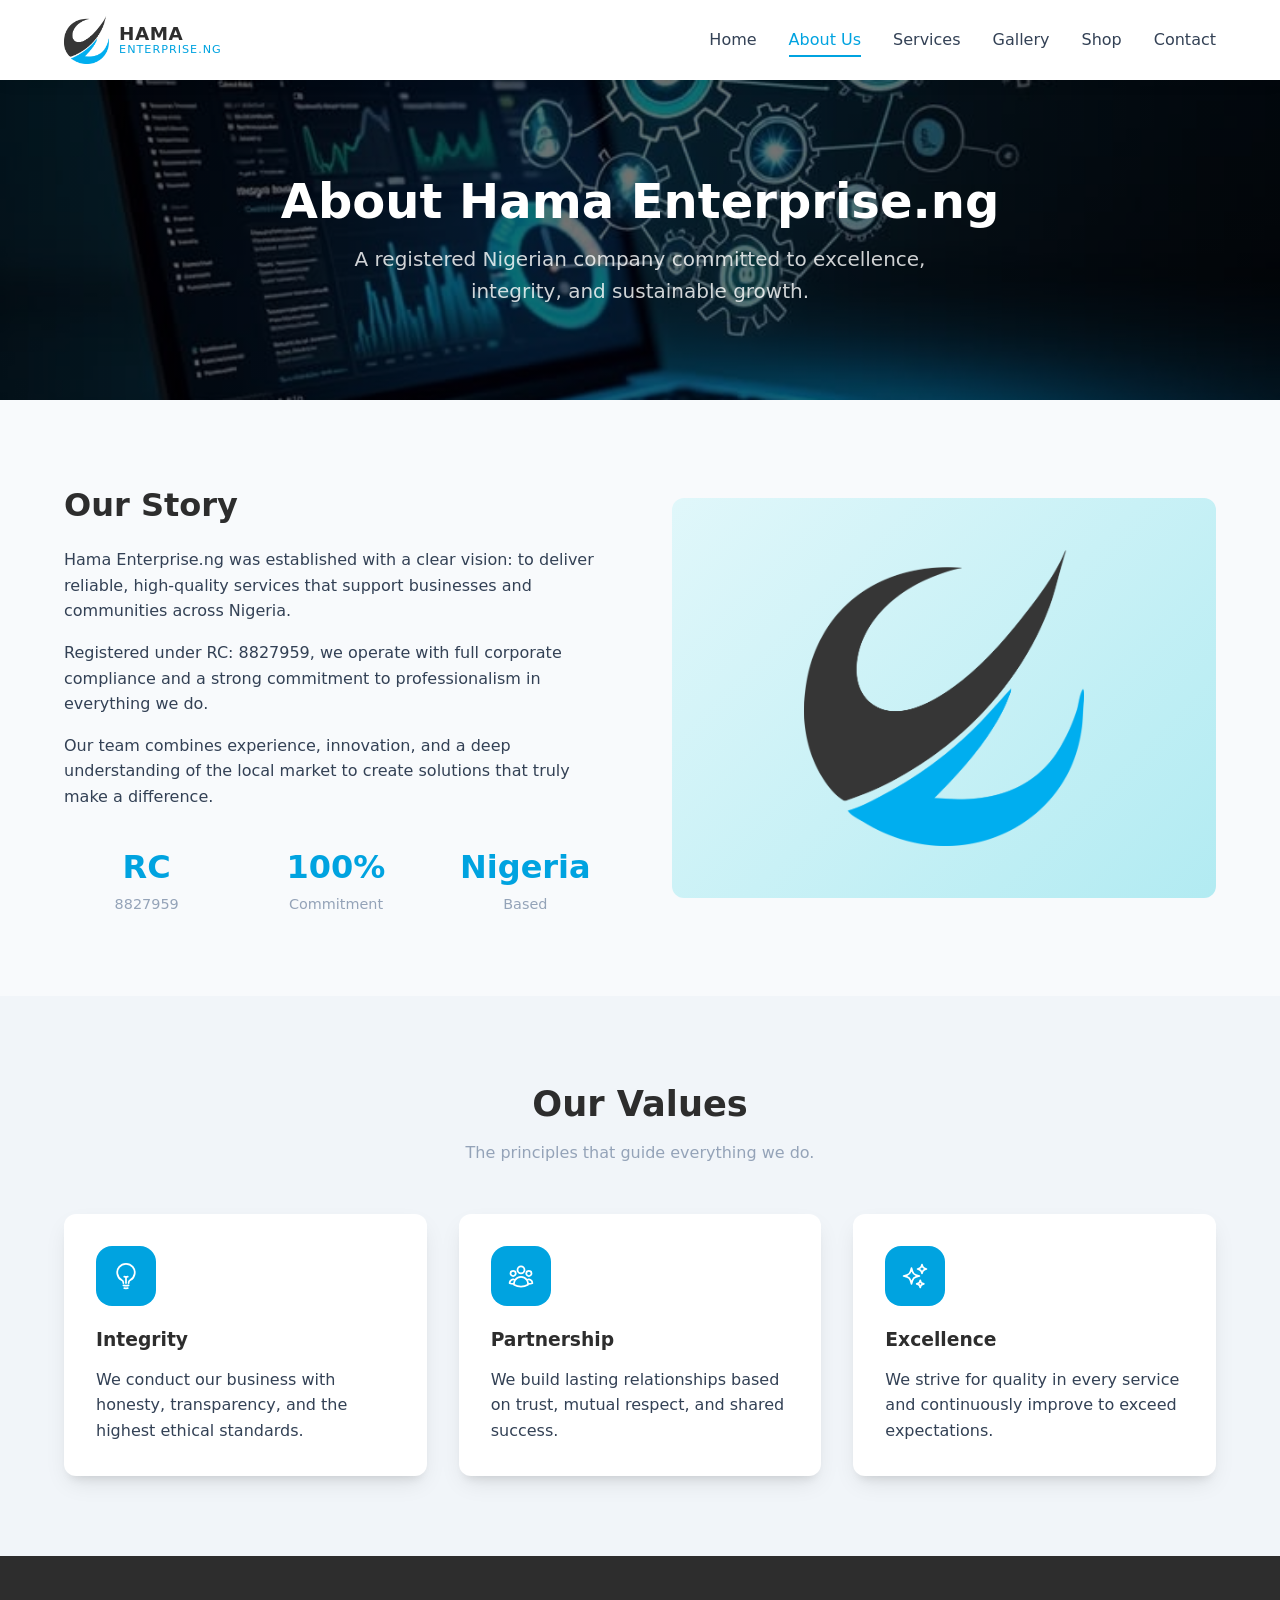
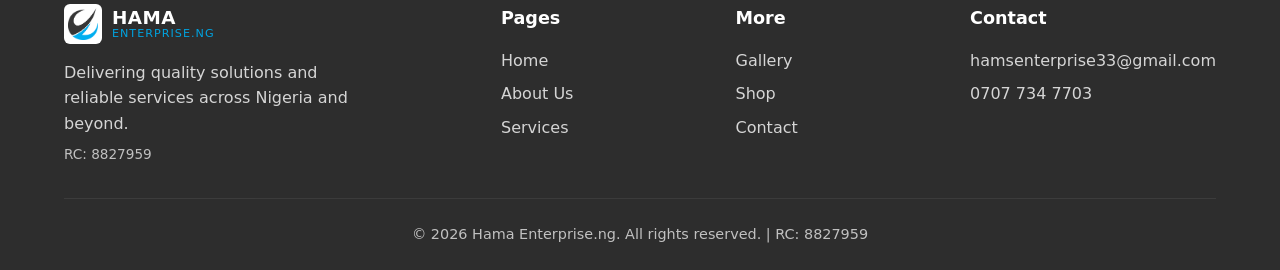
==== about.html @ 6ed24e63 "Link Shop to store on all remaining pages" ====
<!DOCTYPE html>
<html lang="en">
<head>
  <meta charset="UTF-8">
  <meta name="viewport" content="width=device-width, initial-scale=1.0">
  <title>About Us | Hama Enterprise.ng</title>
  <link rel="icon" type="image/png" href="/logo.png">
  <link rel="stylesheet" href="styles.css">
</head>
<body>
  <header>
    <div class="container nav-container">
      <a href="index.html" class="logo">
        <img src="logo.png" alt="Hama Enterprise.ng Logo">
        <div class="logo-text">
          <strong>HAMA</strong>
          <span>ENTERPRISE.NG</span>
        </div>
      </a>
      <button class="menu-toggle" aria-label="Toggle menu">
        <span></span><span></span><span></span>
      </button>
      <nav class="nav-links">
        <a href="index.html">Home</a>
        <a href="about.html" class="active">About Us</a>
        <a href="services.html">Services</a>
        <a href="gallery.html">Gallery</a>
        <a href="https://hama-enterprise-store.vercel.app" target="_blank" rel="noopener">Shop</a>
        <a href="contact.html">Contact</a>
      </nav>
    </div>
  </header>

  <section class="hero" style="padding: 0; min-height: 320px; background: linear-gradient(rgba(0,0,0,0.55), rgba(0,0,0,0.55)), url('aboutus.png') center/cover no-repeat; display: flex; align-items: center;">
    <div class="container" style="text-align: center;">
      <h1 style="color: white; margin-bottom: 0.75rem;">About Hama Enterprise.ng</h1>
      <p style="color: rgba(255,255,255,0.9); max-width: 600px; margin: 0 auto;">A registered Nigerian company committed to excellence, integrity, and sustainable growth.</p>
    </div>
  </section>

  <section>
    <div class="container">
      <div class="about-grid">
        <div class="about-content">
          <h2>Our Story</h2>
          <p>Hama Enterprise.ng was established with a clear vision: to deliver reliable, high-quality services that support businesses and communities across Nigeria.</p>
          <p>Registered under RC: 8827959, we operate with full corporate compliance and a strong commitment to professionalism in everything we do.</p>
          <p>Our team combines experience, innovation, and a deep understanding of the local market to create solutions that truly make a difference.</p>
          <div class="stats">
            <div class="stat"><div class="stat-number">RC</div><div class="stat-label">8827959</div></div>
            <div class="stat"><div class="stat-number">100%</div><div class="stat-label">Commitment</div></div>
            <div class="stat"><div class="stat-number">Nigeria</div><div class="stat-label">Based</div></div>
          </div>
        </div>
        <div class="about-image">
          <img src="logo.png" alt="Hama Enterprise Logo" style="max-width: 280px; border-radius: 12px;">
        </div>
      </div>
    </div>
  </section>

  <section style="background: #f1f5f9;">
    <div class="container">
      <div class="section-title">
        <h2>Our Values</h2>
        <p>The principles that guide everything we do.</p>
      </div>
      <div class="cards">
        <div class="card">
          <div class="card-icon"><svg xmlns="http://www.w3.org/2000/svg" fill="none" viewBox="0 0 24 24" stroke="currentColor" stroke-width="1.5"><path stroke-linecap="round" stroke-linejoin="round" d="M12 18v-5.25m0 0a6.01 6.01 0 001.5-.189m-1.5.189a6.01 6.01 0 01-1.5-.189m3.75 7.478a12.06 12.06 0 01-4.5 0m3.75 2.383a14.406 14.406 0 01-3 0M14.25 18v-.192c0-.983.658-1.823 1.508-2.316a7.5 7.5 0 10-7.517 0c.85.493 1.509 1.333 1.509 2.316V18"/></svg></div>
          <h3>Integrity</h3>
          <p>We conduct our business with honesty, transparency, and the highest ethical standards.</p>
        </div>
        <div class="card">
          <div class="card-icon"><svg xmlns="http://www.w3.org/2000/svg" fill="none" viewBox="0 0 24 24" stroke="currentColor" stroke-width="1.5"><path stroke-linecap="round" stroke-linejoin="round" d="M18 18.72a9.094 9.094 0 003.741-.479 3 3 0 00-4.682-2.72m.94 3.198l.001.031c0 .225-.012.447-.037.666A11.944 11.944 0 0112 21c-2.17 0-4.207-.576-5.963-1.584A6.062 6.062 0 016 18.719m12 0a5.971 5.971 0 00-.941-3.197m0 0A5.995 5.995 0 0012 12.75a5.995 5.995 0 00-5.058 2.772m0 0a3 3 0 00-4.681 2.72 8.986 8.986 0 003.74.477m.94-3.197a5.971 5.971 0 00-.94 3.197M15 6.75a3 3 0 11-6 0 3 3 0 016 0zm6 3a2.25 2.25 0 11-4.5 0 2.25 2.25 0 014.5 0zm-13.5 0a2.25 2.25 0 11-4.5 0 2.25 2.25 0 014.5 0z"/></svg></div>
          <h3>Partnership</h3>
          <p>We build lasting relationships based on trust, mutual respect, and shared success.</p>
        </div>
        <div class="card">
          <div class="card-icon"><svg xmlns="http://www.w3.org/2000/svg" fill="none" viewBox="0 0 24 24" stroke="currentColor" stroke-width="1.5"><path stroke-linecap="round" stroke-linejoin="round" d="M9.813 15.904L9 18.75l-.813-2.846a4.5 4.5 0 00-3.09-3.09L2.25 12l2.846-.813a4.5 4.5 0 003.09-3.09L9 5.25l.813 2.846a4.5 4.5 0 003.09 3.09L15.75 12l-2.846.813a4.5 4.5 0 00-3.09 3.09zM18.259 8.715L18 9.75l-.259-1.035a3.375 3.375 0 00-2.455-2.456L14.25 6l1.036-.259a3.375 3.375 0 002.455-2.456L18 2.25l.259 1.035a3.375 3.375 0 002.456 2.456L21.75 6l-1.035.259a3.375 3.375 0 00-2.456 2.456zM16.894 20.567L16.5 21.75l-.394-1.183a2.25 2.25 0 00-1.423-1.423L13.5 18.75l1.183-.394a2.25 2.25 0 001.423-1.423l.394-1.183.394 1.183a2.25 2.25 0 001.423 1.423l1.183.394-1.183.394a2.25 2.25 0 00-1.423 1.423z"/></svg></div>
          <h3>Excellence</h3>
          <p>We strive for quality in every service and continuously improve to exceed expectations.</p>
        </div>
      </div>
    </div>
  </section>

  <footer>
    <div class="container">
      <div class="footer-grid">
        <div class="footer-brand">
          <a href="index.html" class="logo" style="color: white;">
            <img src="logo.png" alt="Hama Enterprise.ng" style="height:40px; background:white; border-radius:6px; padding:4px;">
            <div class="logo-text"><strong style="color:white;">HAMA</strong><span>ENTERPRISE.NG</span></div>
          </a>
          <p>Delivering quality solutions and reliable services across Nigeria and beyond.</p>
          <p style="margin-top:0.5rem; font-size:0.85rem; opacity:0.7;">RC: 8827959</p>
        </div>
        <div class="footer-links"><h4>Pages</h4><a href="index.html">Home</a><a href="about.html">About Us</a><a href="services.html">Services</a></div>
        <div class="footer-links"><h4>More</h4><a href="gallery.html">Gallery</a><a href="https://hama-enterprise-store.vercel.app" target="_blank" rel="noopener">Shop</a><a href="contact.html">Contact</a></div>
        <div class="footer-links"><h4>Contact</h4><a href="mailto:hamsenterprise33@gmail.com">hamsenterprise33@gmail.com</a><a href="tel:+2347077347703">0707 734 7703</a></div>
      </div>
      <div class="footer-bottom">&copy; 2026 Hama Enterprise.ng. All rights reserved. | RC: 8827959</div>
    </div>
  </footer>
  <script>
    const toggle = document.querySelector('.menu-toggle');
    const nav = document.querySelector('.nav-links');
    toggle.addEventListener('click', () => nav.classList.toggle('open'));
  </script>
</body>
</html>
---- styles.css ----
/* ===== Reset & Base ===== */
* {
  margin: 0;
  padding: 0;
  box-sizing: border-box;
}

:root {
  --primary: #00a3e0;
  --primary-dark: #0088bb;
  --secondary: #2d2d2d;
  --accent: #00a3e0;
  --text: #334155;
  --light: #f8fafc;
  --white: #ffffff;
  --gray: #94a3b8;
  --shadow: 0 10px 25px -5px rgba(0, 0, 0, 0.1), 0 8px 10px -6px rgba(0, 0, 0, 0.1);
  --radius: 12px;
}

html {
  scroll-behavior: smooth;
}

body {
  font-family: 'Segoe UI', system-ui, -apple-system, sans-serif;
  line-height: 1.6;
  color: var(--text);
  background: var(--light);
}

img {
  max-width: 100%;
  display: block;
}

a {
  text-decoration: none;
  color: inherit;
}

ul {
  list-style: none;
}

svg {
  display: block;
}

.container {
  width: 90%;
  max-width: 1200px;
  margin: 0 auto;
}

/* ===== Header & Navigation ===== */
header {
  background: var(--white);
  box-shadow: 0 2px 15px rgba(0, 0, 0, 0.08);
  position: sticky;
  top: 0;
  z-index: 1000;
}

.nav-container {
  display: flex;
  justify-content: space-between;
  align-items: center;
  padding: 1rem 0;
}

.logo {
  display: flex;
  align-items: center;
  gap: 0.6rem;
  font-size: 1.25rem;
  font-weight: 700;
  color: var(--secondary);
}

.logo img {
  height: 48px;
  width: auto;
}

.logo-text {
  display: flex;
  flex-direction: column;
  line-height: 1.15;
}

.logo-text strong {
  font-size: 1.15rem;
  letter-spacing: 0.5px;
}

.logo-text span {
  font-size: 0.7rem;
  font-weight: 500;
  color: var(--primary);
  letter-spacing: 1px;
}

.nav-links {
  display: flex;
  gap: 2rem;
}

.nav-links a {
  font-weight: 500;
  color: var(--text);
  transition: color 0.3s;
  position: relative;
}

.nav-links a:hover,
.nav-links a.active {
  color: var(--primary);
}

.nav-links a.active::after {
  content: '';
  position: absolute;
  bottom: -4px;
  left: 0;
  width: 100%;
  height: 2px;
  background: var(--primary);
}

.menu-toggle {
  display: none;
  flex-direction: column;
  gap: 5px;
  cursor: pointer;
  background: none;
  border: none;
}

.menu-toggle span {
  width: 25px;
  height: 3px;
  background: var(--secondary);
  border-radius: 2px;
  transition: 0.3s;
}

/* ===== Hero ===== */
.hero {
  background: linear-gradient(135deg, #1a1a1a 0%, #003d5c 60%, #00a3e0 100%);
  color: var(--white);
  padding: 6rem 0;
  text-align: center;
}

.hero h1 {
  font-size: 3rem;
  margin-bottom: 1rem;
  line-height: 1.2;
}

.hero p {
  font-size: 1.25rem;
  max-width: 600px;
  margin: 0 auto 2rem;
  opacity: 0.9;
}

.btn {
  display: inline-block;
  padding: 0.85rem 2rem;
  border-radius: 50px;
  font-weight: 600;
  transition: all 0.3s;
  cursor: pointer;
  border: none;
  font-size: 1rem;
}

.btn-primary {
  background: var(--primary);
  color: var(--white);
}

.btn-primary:hover {
  background: var(--primary-dark);
  transform: translateY(-2px);
  box-shadow: var(--shadow);
}

.btn-outline {
  background: transparent;
  color: var(--white);
  border: 2px solid var(--white);
  margin-left: 1rem;
}

.btn-outline:hover {
  background: var(--white);
  color: var(--secondary);
}

/* ===== Sections ===== */
section {
  padding: 5rem 0;
}

.section-title {
  text-align: center;
  margin-bottom: 3rem;
}

.section-title h2 {
  font-size: 2.2rem;
  color: var(--secondary);
  margin-bottom: 0.5rem;
}

.section-title p {
  color: var(--gray);
  max-width: 600px;
  margin: 0 auto;
}

/* ===== Cards ===== */
.cards {
  display: grid;
  grid-template-columns: repeat(auto-fit, minmax(280px, 1fr));
  gap: 2rem;
}

.card {
  background: var(--white);
  border-radius: var(--radius);
  padding: 2rem;
  box-shadow: var(--shadow);
  transition: transform 0.3s, box-shadow 0.3s;
}

.card:hover {
  transform: translateY(-8px);
  box-shadow: 0 20px 40px -10px rgba(0, 0, 0, 0.15);
}

.card-icon {
  width: 60px;
  height: 60px;
  background: linear-gradient(135deg, var(--primary), var(--accent));
  border-radius: 16px;
  display: flex;
  align-items: center;
  justify-content: center;
  margin-bottom: 1.2rem;
  color: white;
}

.card-icon svg {
  width: 28px;
  height: 28px;
}

.card h3 {
  color: var(--secondary);
  margin-bottom: 0.75rem;
}

/* ===== About ===== */
.about-grid {
  display: grid;
  grid-template-columns: 1fr 1fr;
  gap: 4rem;
  align-items: center;
}

.about-content h2 {
  font-size: 2rem;
  color: var(--secondary);
  margin-bottom: 1rem;
}

.about-content p {
  margin-bottom: 1rem;
}

.stats {
  display: grid;
  grid-template-columns: repeat(3, 1fr);
  gap: 1.5rem;
  margin-top: 2rem;
}

.stat {
  text-align: center;
}

.stat-number {
  font-size: 2rem;
  font-weight: 700;
  color: var(--primary);
}

.stat-label {
  font-size: 0.9rem;
  color: var(--gray);
}

.about-image {
  background: linear-gradient(135deg, #e0f7fa, #b2ebf2);
  border-radius: var(--radius);
  height: 400px;
  display: flex;
  align-items: center;
  justify-content: center;
  padding: 2rem;
}

/* ===== Services ===== */
.service-card {
  text-align: center;
}

.service-card .card-icon {
  margin: 0 auto 1.2rem;
}

/* ===== Gallery ===== */
.gallery-filters {
  display: flex;
  justify-content: center;
  gap: 0.75rem;
  margin-bottom: 2.5rem;
  flex-wrap: wrap;
}

.gallery-filters button {
  padding: 0.55rem 1.4rem;
  border-radius: 50px;
  border: 2px solid #e2e8f0;
  background: var(--white);
  color: var(--text);
  font-weight: 600;
  font-size: 0.95rem;
  cursor: pointer;
  transition: all 0.25s;
}

.gallery-filters button:hover {
  border-color: var(--primary);
  color: var(--primary);
}

.gallery-filters button.active {
  background: var(--primary);
  border-color: var(--primary);
  color: var(--white);
}

.gallery-grid {
  display: grid;
  grid-template-columns: repeat(auto-fill, minmax(280px, 1fr));
  gap: 1.5rem;
}

.gallery-item {
  position: relative;
  border-radius: var(--radius);
  overflow: hidden;
  aspect-ratio: 4/3;
  background: #e2e8f0;
  cursor: pointer;
}

.gallery-item.hidden {
  display: none;
}

.gallery-item img,
.gallery-item video {
  width: 100%;
  height: 100%;
  object-fit: cover;
  transition: transform 0.4s;
  display: block;
}

.gallery-item:hover img,
.gallery-item:hover video {
  transform: scale(1.08);
}

.gallery-overlay {
  position: absolute;
  inset: 0;
  background: rgba(15, 23, 42, 0.7);
  display: flex;
  flex-direction: column;
  align-items: center;
  justify-content: center;
  gap: 0.5rem;
  opacity: 0;
  transition: opacity 0.3s;
  color: white;
  font-weight: 600;
  font-size: 1.1rem;
}

.gallery-item:hover .gallery-overlay {
  opacity: 1;
}

.gallery-item.video-item .gallery-overlay {
  opacity: 1;
  background: rgba(15, 23, 42, 0.45);
}

.gallery-item.video-item:hover .gallery-overlay {
  background: rgba(15, 23, 42, 0.7);
}

.play-btn {
  width: 56px;
  height: 56px;
  border-radius: 50%;
  background: var(--primary);
  display: flex;
  align-items: center;
  justify-content: center;
  box-shadow: 0 4px 20px rgba(0, 163, 224, 0.5);
}

.play-btn svg {
  width: 24px;
  height: 24px;
  margin-left: 3px;
}

.media-badge {
  position: absolute;
  top: 12px;
  right: 12px;
  background: rgba(0, 0, 0, 0.65);
  color: white;
  font-size: 0.75rem;
  font-weight: 600;
  padding: 0.25rem 0.6rem;
  border-radius: 6px;
  z-index: 2;
  letter-spacing: 0.3px;
}

/* Lightbox */
.lightbox {
  display: none;
  position: fixed;
  inset: 0;
  background: rgba(0, 0, 0, 0.92);
  z-index: 9999;
  align-items: center;
  justify-content: center;
  padding: 1.5rem;
}

.lightbox.open {
  display: flex;
}

.lightbox-content {
  max-width: 900px;
  width: 100%;
  max-height: 85vh;
  position: relative;
}

.lightbox-content img,
.lightbox-content video {
  width: 100%;
  max-height: 85vh;
  object-fit: contain;
  border-radius: 8px;
}

.lightbox-close {
  position: absolute;
  top: -40px;
  right: 0;
  background: none;
  border: none;
  color: white;
  font-size: 2rem;
  cursor: pointer;
  line-height: 1;
}

/* ===== Contact ===== */
.contact-grid {
  display: grid;
  grid-template-columns: 1fr 1.2fr;
  gap: 3rem;
}

.contact-info h3 {
  color: var(--secondary);
  margin-bottom: 1.5rem;
}

.contact-item {
  display: flex;
  gap: 1rem;
  margin-bottom: 1.5rem;
  align-items: flex-start;
}

.contact-item .icon {
  width: 45px;
  height: 45px;
  background: #e0f7fa;
  border-radius: 10px;
  display: flex;
  align-items: center;
  justify-content: center;
  color: var(--primary);
  flex-shrink: 0;
}

.contact-item .icon svg {
  width: 22px;
  height: 22px;
}

.contact-form {
  background: var(--white);
  padding: 2.5rem;
  border-radius: var(--radius);
  box-shadow: var(--shadow);
}

.form-group {
  margin-bottom: 1.25rem;
}

.form-group label {
  display: block;
  margin-bottom: 0.4rem;
  font-weight: 500;
  color: var(--secondary);
}

.form-group input,
.form-group textarea,
.form-group select {
  width: 100%;
  padding: 0.8rem 1rem;
  border: 1px solid #e2e8f0;
  border-radius: 8px;
  font-size: 1rem;
  font-family: inherit;
  transition: border-color 0.3s;
}

.form-group input:focus,
.form-group textarea:focus,
.form-group select:focus {
  outline: none;
  border-color: var(--primary);
}

.form-group textarea {
  resize: vertical;
  min-height: 120px;
}

/* ===== Footer ===== */
footer {
  background: var(--secondary);
  color: var(--white);
  padding: 3rem 0 1.5rem;
}

.footer-grid {
  display: grid;
  grid-template-columns: 2fr 1fr 1fr 1fr;
  gap: 2rem;
  margin-bottom: 2rem;
}

.footer-brand p {
  opacity: 0.8;
  margin-top: 1rem;
  max-width: 300px;
}

.footer-links h4 {
  margin-bottom: 1rem;
  font-size: 1.1rem;
}

.footer-links a {
  display: block;
  opacity: 0.8;
  margin-bottom: 0.5rem;
  transition: opacity 0.3s;
}

.footer-links a:hover {
  opacity: 1;
  color: var(--accent);
}

.footer-bottom {
  border-top: 1px solid rgba(255, 255, 255, 0.1);
  padding-top: 1.5rem;
  text-align: center;
  opacity: 0.7;
  font-size: 0.9rem;
}

/* ===== Responsive ===== */
@media (max-width: 900px) {
  .about-grid,
  .contact-grid {
    grid-template-columns: 1fr;
  }

  .footer-grid {
    grid-template-columns: 1fr 1fr;
  }

  .hero h1 {
    font-size: 2.2rem;
  }
}

@media (max-width: 768px) {
  .menu-toggle {
    display: flex;
  }

  .nav-links {
    position: fixed;
    top: 70px;
    left: 0;
    right: 0;
    background: var(--white);
    flex-direction: column;
    padding: 1.5rem;
    gap: 1rem;
    box-shadow: 0 10px 20px rgba(0, 0, 0, 0.1);
    transform: translateY(-150%);
    transition: transform 0.3s;
  }

  .nav-links.open {
    transform: translateY(0);
  }

  .btn-outline {
    margin-left: 0;
    margin-top: 1rem;
  }

  .stats {
    grid-template-columns: 1fr;
  }
}

@media (max-width: 500px) {
  .footer-grid {
    grid-template-columns: 1fr;
  }
}
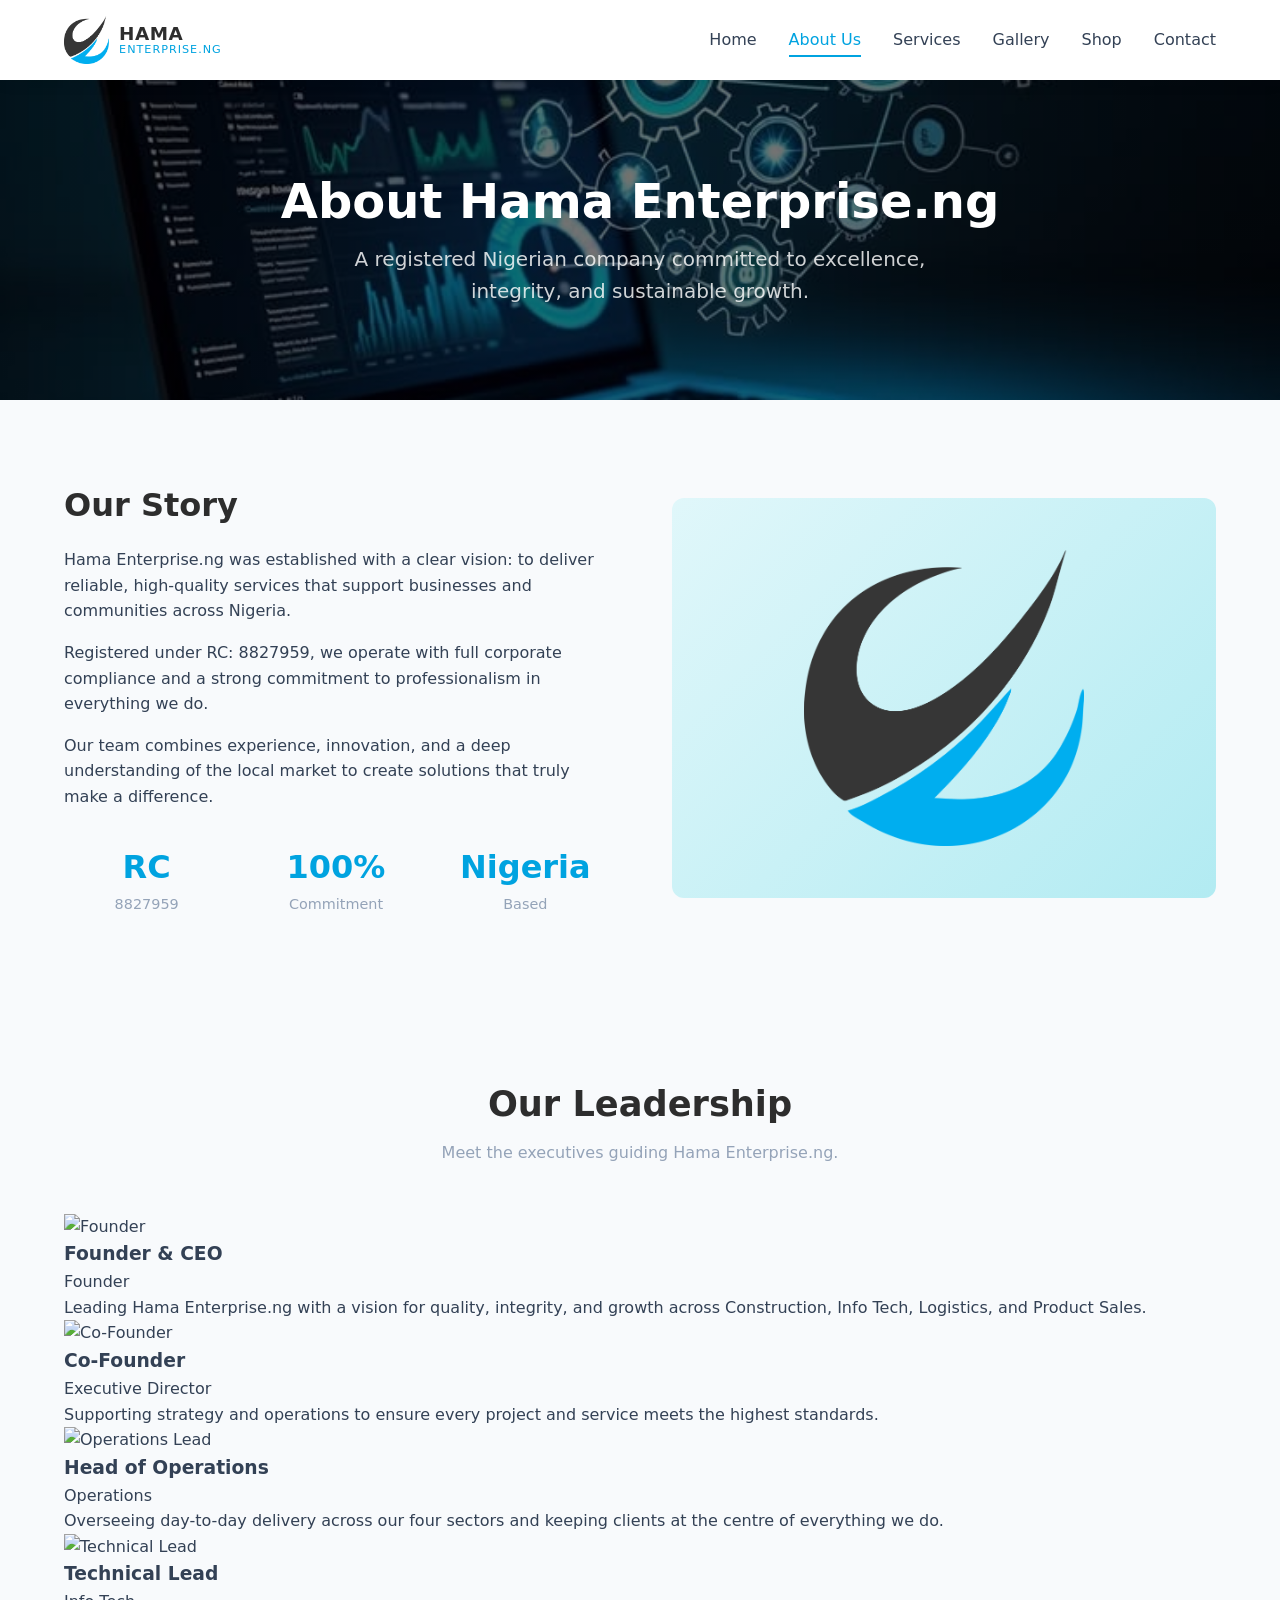
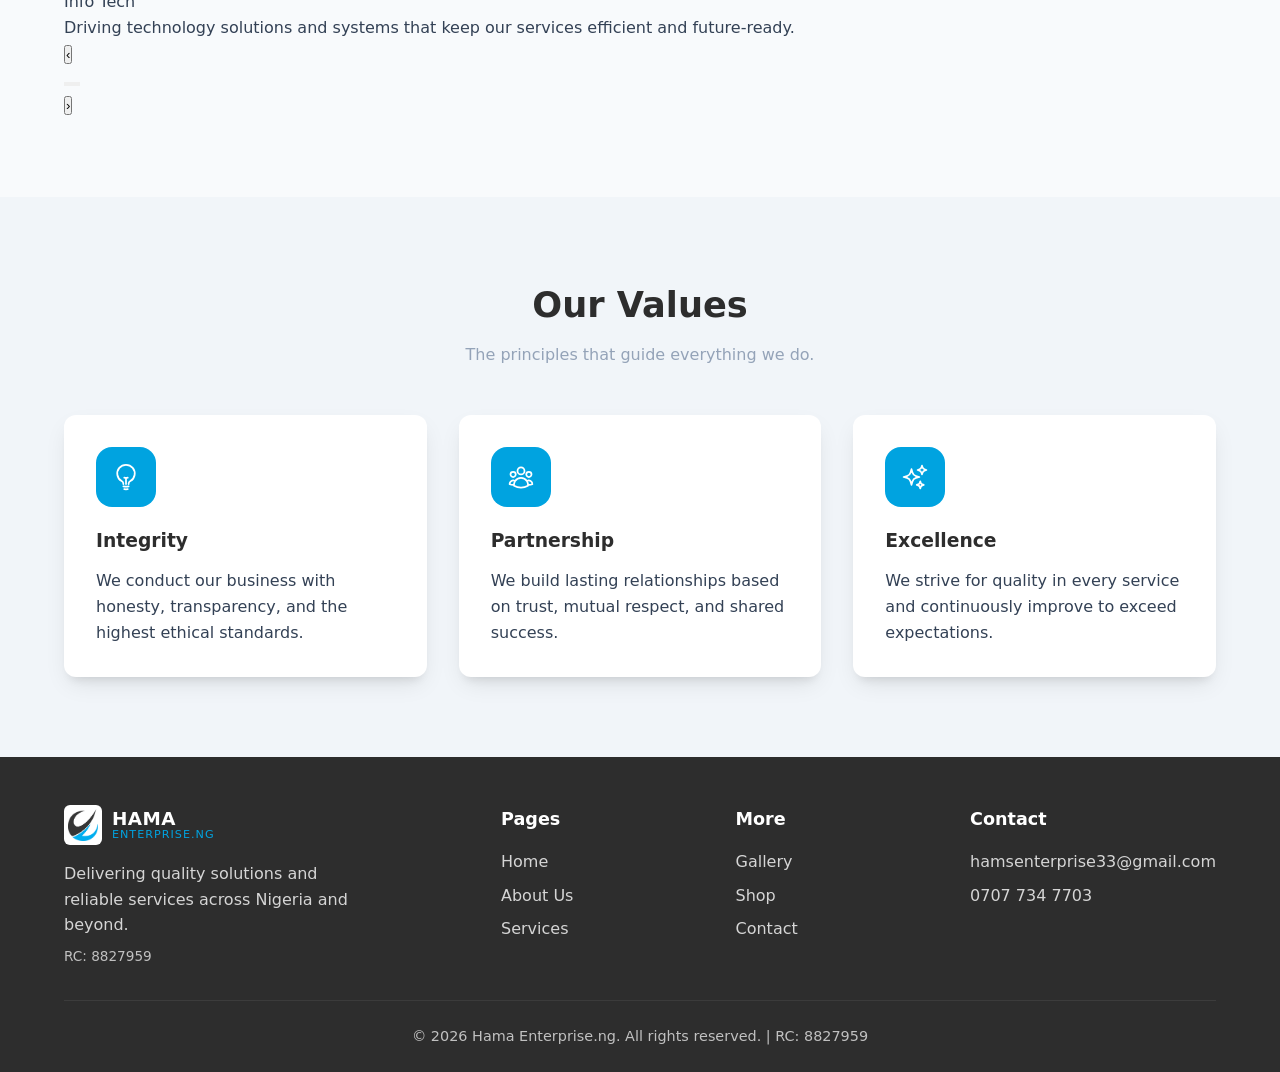
==== commit 2c8fd8a2: "Add executives section with fade carousel on About Us page" ====
--- a/about.html
+++ b/about.html
@@ -11,7 +11,7 @@
   <header>
     <div class="container nav-container">
       <a href="index.html" class="logo">
-        <img src="logo.png" alt="Hama Enterprise.ng Logo">
+        <img src="logo.png" alt="Hama Enterprise.ng Logo" loading="lazy">
         <div class="logo-text">
           <strong>HAMA</strong>
           <span>ENTERPRISE.NG</span>
@@ -53,8 +53,81 @@
           </div>
         </div>
         <div class="about-image">
-          <img src="logo.png" alt="Hama Enterprise Logo" style="max-width: 280px; border-radius: 12px;">
-        </div>
+          <img src="logo.png" alt="Hama Enterprise Logo" style="max-width: 280px; border-radius: 12px;" loading="lazy">
+        </div>
+      </div>
+    </div>
+  </section>
+
+  <section class="executives-section">
+    <div class="container">
+      <div class="section-title">
+        <h2>Our Leadership</h2>
+        <p>Meet the executives guiding Hama Enterprise.ng.</p>
+      </div>
+
+      <div class="exec-carousel" id="execCarousel">
+        <!-- Slide 1: Founder — replace image src when you have the real photo -->
+        <div class="exec-slide active">
+          <div class="exec-card">
+            <div class="exec-photo">
+              <img src="https://images.unsplash.com/photo-1560250097-0b93528c311a?w=400&h=400&fit=crop&crop=faces" alt="Founder" loading="lazy">
+            </div>
+            <div class="exec-info">
+              <h3>Founder &amp; CEO</h3>
+              <p class="exec-role">Founder</p>
+              <p class="exec-bio">Leading Hama Enterprise.ng with a vision for quality, integrity, and growth across Construction, Info Tech, Logistics, and Product Sales.</p>
+            </div>
+          </div>
+        </div>
+
+        <!-- Slide 2: Co-Founder / Executive -->
+        <div class="exec-slide">
+          <div class="exec-card">
+            <div class="exec-photo">
+              <img src="https://images.unsplash.com/photo-1573496359142-b8d87734a5a2?w=400&h=400&fit=crop&crop=faces" alt="Co-Founder" loading="lazy">
+            </div>
+            <div class="exec-info">
+              <h3>Co-Founder</h3>
+              <p class="exec-role">Executive Director</p>
+              <p class="exec-bio">Supporting strategy and operations to ensure every project and service meets the highest standards.</p>
+            </div>
+          </div>
+        </div>
+
+        <!-- Slide 3: Operations -->
+        <div class="exec-slide">
+          <div class="exec-card">
+            <div class="exec-photo">
+              <img src="https://images.unsplash.com/photo-1519085360753-af0119f7cbe7?w=400&h=400&fit=crop&crop=faces" alt="Operations Lead" loading="lazy">
+            </div>
+            <div class="exec-info">
+              <h3>Head of Operations</h3>
+              <p class="exec-role">Operations</p>
+              <p class="exec-bio">Overseeing day-to-day delivery across our four sectors and keeping clients at the centre of everything we do.</p>
+            </div>
+          </div>
+        </div>
+
+        <!-- Slide 4: Technical / IT -->
+        <div class="exec-slide">
+          <div class="exec-card">
+            <div class="exec-photo">
+              <img src="https://images.unsplash.com/photo-1507003211169-0a1dd7228f2d?w=400&h=400&fit=crop&crop=faces" alt="Technical Lead" loading="lazy">
+            </div>
+            <div class="exec-info">
+              <h3>Technical Lead</h3>
+              <p class="exec-role">Info Tech</p>
+              <p class="exec-bio">Driving technology solutions and systems that keep our services efficient and future-ready.</p>
+            </div>
+          </div>
+        </div>
+      </div>
+
+      <div class="exec-controls">
+        <button type="button" class="exec-btn" id="execPrev" aria-label="Previous executive">‹</button>
+        <div class="exec-dots" id="execDots"></div>
+        <button type="button" class="exec-btn" id="execNext" aria-label="Next executive">›</button>
       </div>
     </div>
   </section>
@@ -90,7 +163,7 @@
       <div class="footer-grid">
         <div class="footer-brand">
           <a href="index.html" class="logo" style="color: white;">
-            <img src="logo.png" alt="Hama Enterprise.ng" style="height:40px; background:white; border-radius:6px; padding:4px;">
+            <img src="logo.png" alt="Hama Enterprise.ng" style="height:40px; background:white; border-radius:6px; padding:4px;" loading="lazy">
             <div class="logo-text"><strong style="color:white;">HAMA</strong><span>ENTERPRISE.NG</span></div>
           </a>
           <p>Delivering quality solutions and reliable services across Nigeria and beyond.</p>
@@ -103,10 +176,55 @@
       <div class="footer-bottom">&copy; 2026 Hama Enterprise.ng. All rights reserved. | RC: 8827959</div>
     </div>
   </footer>
+
   <script>
     const toggle = document.querySelector('.menu-toggle');
     const nav = document.querySelector('.nav-links');
     toggle.addEventListener('click', () => nav.classList.toggle('open'));
+
+    // Executives fade carousel
+    (function () {
+      const slides = document.querySelectorAll('.exec-slide');
+      const dotsWrap = document.getElementById('execDots');
+      const prevBtn = document.getElementById('execPrev');
+      const nextBtn = document.getElementById('execNext');
+      if (!slides.length) return;
+
+      let index = 0;
+      let timer;
+
+      slides.forEach((_, i) => {
+        const dot = document.createElement('button');
+        dot.type = 'button';
+        dot.className = 'exec-dot' + (i === 0 ? ' active' : '');
+        dot.setAttribute('aria-label', 'Show executive ' + (i + 1));
+        dot.addEventListener('click', () => goTo(i));
+        dotsWrap.appendChild(dot);
+      });
+
+      const dots = dotsWrap.querySelectorAll('.exec-dot');
+
+      function goTo(i) {
+        slides[index].classList.remove('active');
+        dots[index].classList.remove('active');
+        index = (i + slides.length) % slides.length;
+        slides[index].classList.add('active');
+        dots[index].classList.add('active');
+        resetTimer();
+      }
+
+      function next() { goTo(index + 1); }
+      function prev() { goTo(index - 1); }
+
+      function resetTimer() {
+        clearInterval(timer);
+        timer = setInterval(next, 4500);
+      }
+
+      prevBtn.addEventListener('click', prev);
+      nextBtn.addEventListener('click', next);
+      resetTimer();
+    })();
   </script>
 </body>
 </html>
--- a/styles.css
+++ b/styles.css
@@ -53,7 +53,6 @@
   margin: 0 auto;
 }
 
-/* ===== Header & Navigation ===== */
 header {
   background: var(--white);
   box-shadow: 0 2px 15px rgba(0, 0, 0, 0.08);
@@ -145,12 +144,21 @@
   transition: 0.3s;
 }
 
-/* ===== Hero ===== */
 .hero {
   background: linear-gradient(135deg, #1a1a1a 0%, #003d5c 60%, #00a3e0 100%);
   color: var(--white);
   padding: 6rem 0;
   text-align: center;
+}
+
+.hero-home {
+  padding: 0;
+  min-height: 420px;
+  display: flex;
+  align-items: center;
+  background:
+    linear-gradient(rgba(0, 20, 40, 0.72), rgba(0, 40, 70, 0.75)),
+    url('construction%20(14).png') center/cover no-repeat;
 }
 
 .hero h1 {
@@ -200,7 +208,6 @@
   color: var(--secondary);
 }
 
-/* ===== Sections ===== */
 section {
   padding: 5rem 0;
 }
@@ -222,7 +229,28 @@
   margin: 0 auto;
 }
 
-/* ===== Cards ===== */
+/* Company summary */
+.company-summary {
+  background: var(--white);
+}
+
+.summary-box {
+  max-width: 820px;
+  margin: 0 auto 0;
+  text-align: center;
+  font-size: 1.08rem;
+  line-height: 1.75;
+  color: var(--text);
+}
+
+.summary-box p {
+  margin-bottom: 1rem;
+}
+
+.summary-box p:last-child {
+  margin-bottom: 0;
+}
+
 .cards {
   display: grid;
   grid-template-columns: repeat(auto-fit, minmax(280px, 1fr));
@@ -264,7 +292,195 @@
   margin-bottom: 0.75rem;
 }
 
-/* ===== About ===== */
+/* Linkable sector cards (Services page) */
+.sector-service-grid {
+  display: grid;
+  grid-template-columns: repeat(auto-fit, minmax(260px, 1fr));
+  gap: 1.75rem;
+}
+
+.sector-link-card {
+  display: flex;
+  flex-direction: column;
+  background: var(--white);
+  border-radius: var(--radius);
+  overflow: hidden;
+  box-shadow: var(--shadow);
+  transition: transform 0.3s, box-shadow 0.3s;
+  color: inherit;
+  text-decoration: none;
+}
+
+.sector-link-card:hover {
+  transform: translateY(-8px);
+  box-shadow: 0 20px 40px -10px rgba(0, 0, 0, 0.15);
+}
+
+.sector-link-image {
+  aspect-ratio: 16 / 10;
+  overflow: hidden;
+  background: #e2e8f0;
+}
+
+.sector-link-image img {
+  width: 100%;
+  height: 100%;
+  object-fit: cover;
+  transition: transform 0.4s;
+}
+
+.sector-link-card:hover .sector-link-image img {
+  transform: scale(1.06);
+}
+
+.sector-link-body {
+  padding: 1.35rem 1.5rem 1.5rem;
+  display: flex;
+  flex-direction: column;
+  flex: 1;
+}
+
+.sector-link-body h3 {
+  color: var(--secondary);
+  margin-bottom: 0.5rem;
+  font-size: 1.2rem;
+}
+
+.sector-link-body p {
+  color: var(--text);
+  font-size: 0.95rem;
+  line-height: 1.55;
+  flex: 1;
+  margin-bottom: 0.85rem;
+}
+
+.sector-link-cta {
+  color: var(--primary);
+  font-weight: 600;
+  font-size: 0.95rem;
+}
+
+.sector-link-card:hover .sector-link-cta {
+  color: var(--primary-dark);
+}
+
+/* Mission Vision Values */
+.mvv-section {
+  background: #e8f7fc;
+}
+
+.mvv-grid {
+  display: grid;
+  grid-template-columns: repeat(auto-fit, minmax(280px, 1fr));
+  gap: 1.75rem;
+}
+
+.mvv-card {
+  background: var(--white);
+  border-radius: var(--radius);
+  padding: 2rem;
+  box-shadow: var(--shadow);
+  border-top: 4px solid var(--primary);
+}
+
+.mvv-card h3 {
+  color: var(--secondary);
+  margin-bottom: 0.85rem;
+  font-size: 1.25rem;
+}
+
+.mvv-card p {
+  color: var(--text);
+  line-height: 1.7;
+}
+
+.values-list {
+  display: flex;
+  flex-direction: column;
+  gap: 0.75rem;
+}
+
+.values-list li {
+  color: var(--text);
+  line-height: 1.55;
+  border-left: 3px solid var(--primary);
+  padding-left: 0.75rem;
+}
+
+.values-list strong {
+  color: var(--secondary);
+}
+
+.testimonials {
+  background: #f1f5f9;
+}
+
+.testimonial-grid {
+  display: grid;
+  grid-template-columns: repeat(auto-fit, minmax(280px, 1fr));
+  gap: 1.75rem;
+}
+
+.testimonial-card {
+  background: var(--white);
+  border-radius: var(--radius);
+  padding: 1.75rem;
+  box-shadow: var(--shadow);
+  display: flex;
+  flex-direction: column;
+  gap: 1rem;
+}
+
+.testimonial-stars {
+  display: flex;
+  gap: 0.2rem;
+  color: #f59e0b;
+}
+
+.testimonial-stars svg {
+  width: 18px;
+  height: 18px;
+}
+
+.testimonial-text {
+  color: var(--text);
+  font-size: 0.98rem;
+  line-height: 1.65;
+  flex: 1;
+}
+
+.testimonial-author {
+  display: flex;
+  align-items: center;
+  gap: 0.85rem;
+  margin-top: 0.25rem;
+}
+
+.author-avatar {
+  width: 44px;
+  height: 44px;
+  border-radius: 50%;
+  background: linear-gradient(135deg, var(--primary), var(--primary-dark));
+  color: white;
+  display: flex;
+  align-items: center;
+  justify-content: center;
+  font-weight: 700;
+  font-size: 0.85rem;
+  flex-shrink: 0;
+}
+
+.testimonial-author strong {
+  display: block;
+  color: var(--secondary);
+  font-size: 0.95rem;
+}
+
+.testimonial-author span {
+  font-size: 0.8rem;
+  color: var(--gray);
+}
+
 .about-grid {
   display: grid;
   grid-template-columns: 1fr 1fr;
@@ -314,7 +530,6 @@
   padding: 2rem;
 }
 
-/* ===== Services ===== */
 .service-card {
   text-align: center;
 }
@@ -323,7 +538,6 @@
   margin: 0 auto 1.2rem;
 }
 
-/* ===== Gallery ===== */
 .gallery-filters {
   display: flex;
   justify-content: center;
@@ -448,7 +662,6 @@
   letter-spacing: 0.3px;
 }
 
-/* Lightbox */
 .lightbox {
   display: none;
   position: fixed;
@@ -491,7 +704,6 @@
   line-height: 1;
 }
 
-/* ===== Contact ===== */
 .contact-grid {
   display: grid;
   grid-template-columns: 1fr 1.2fr;
@@ -569,7 +781,6 @@
   min-height: 120px;
 }
 
-/* ===== Footer ===== */
 footer {
   background: var(--secondary);
   color: var(--white);
@@ -614,7 +825,6 @@
   font-size: 0.9rem;
 }
 
-/* ===== Responsive ===== */
 @media (max-width: 900px) {
   .about-grid,
   .contact-grid {
@@ -661,6 +871,10 @@
   .stats {
     grid-template-columns: 1fr;
   }
+
+  .hero-home {
+    min-height: 360px;
+  }
 }
 
 @media (max-width: 500px) {
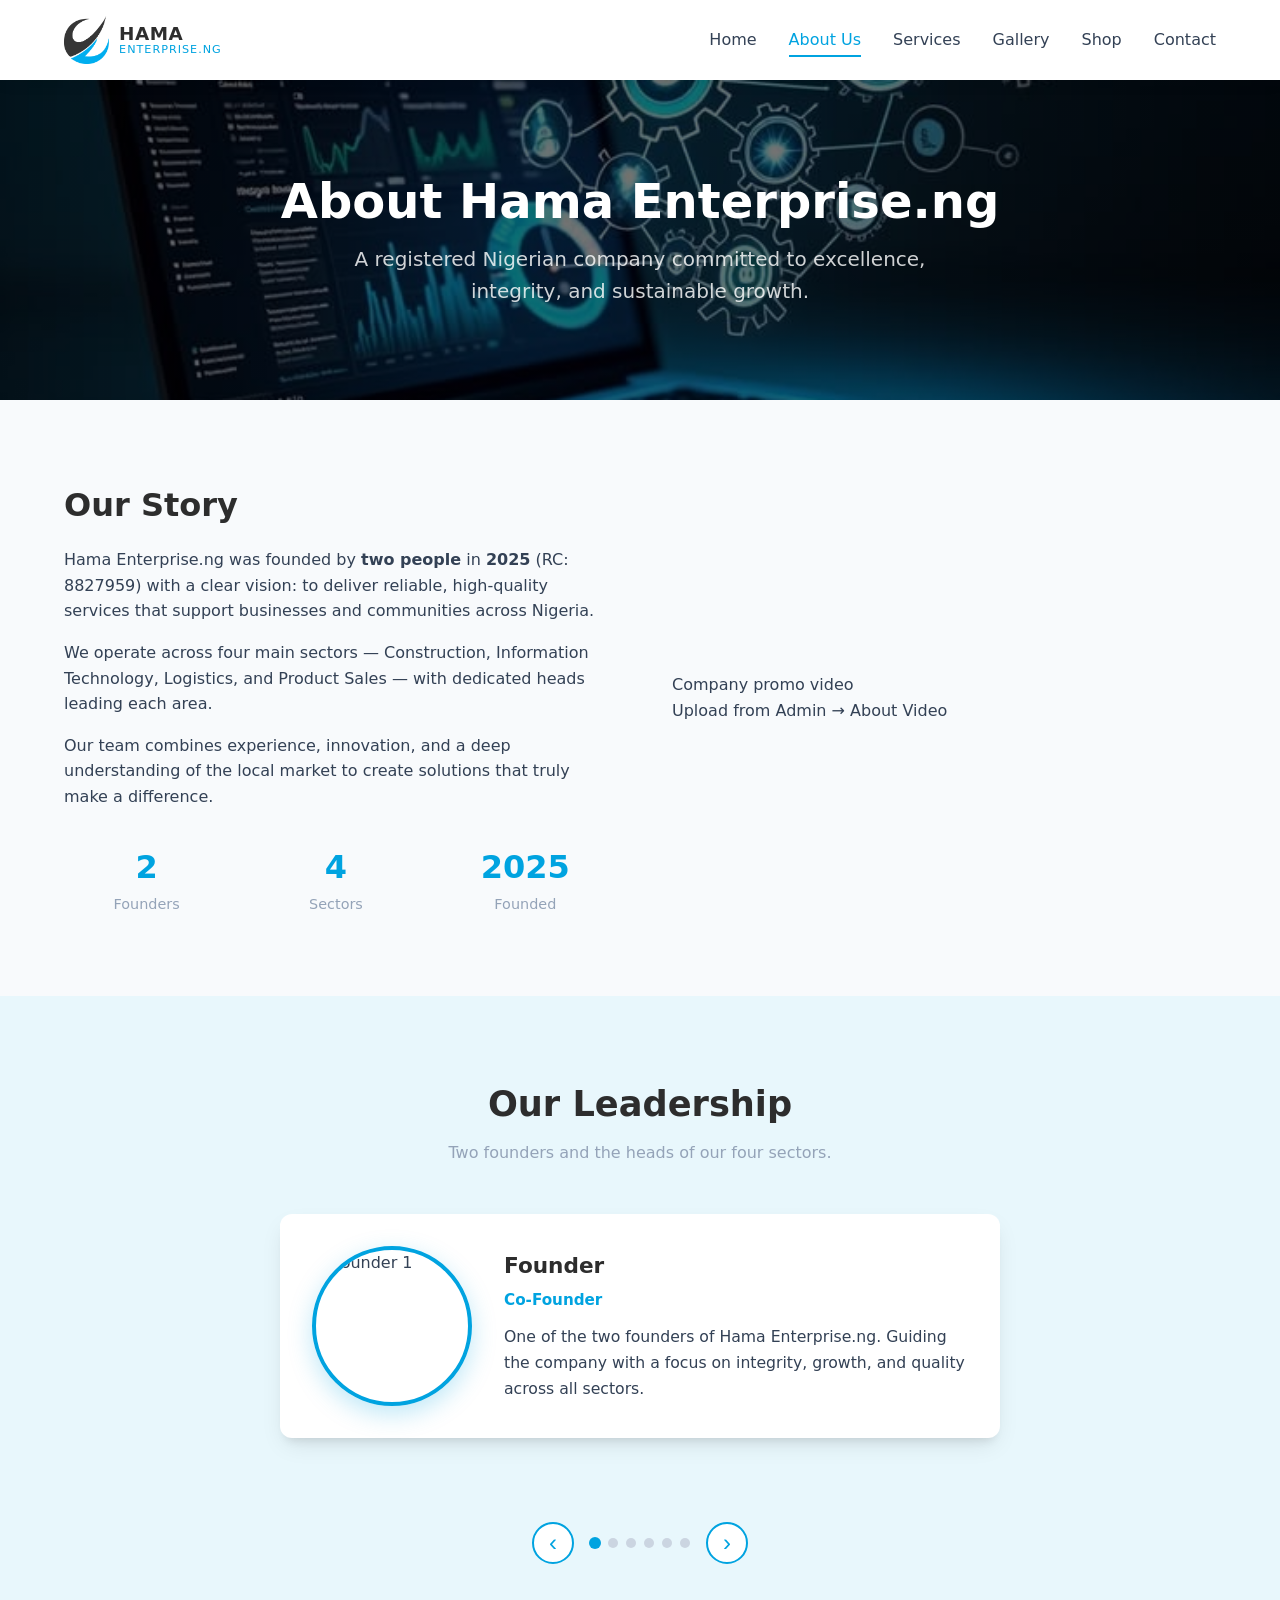
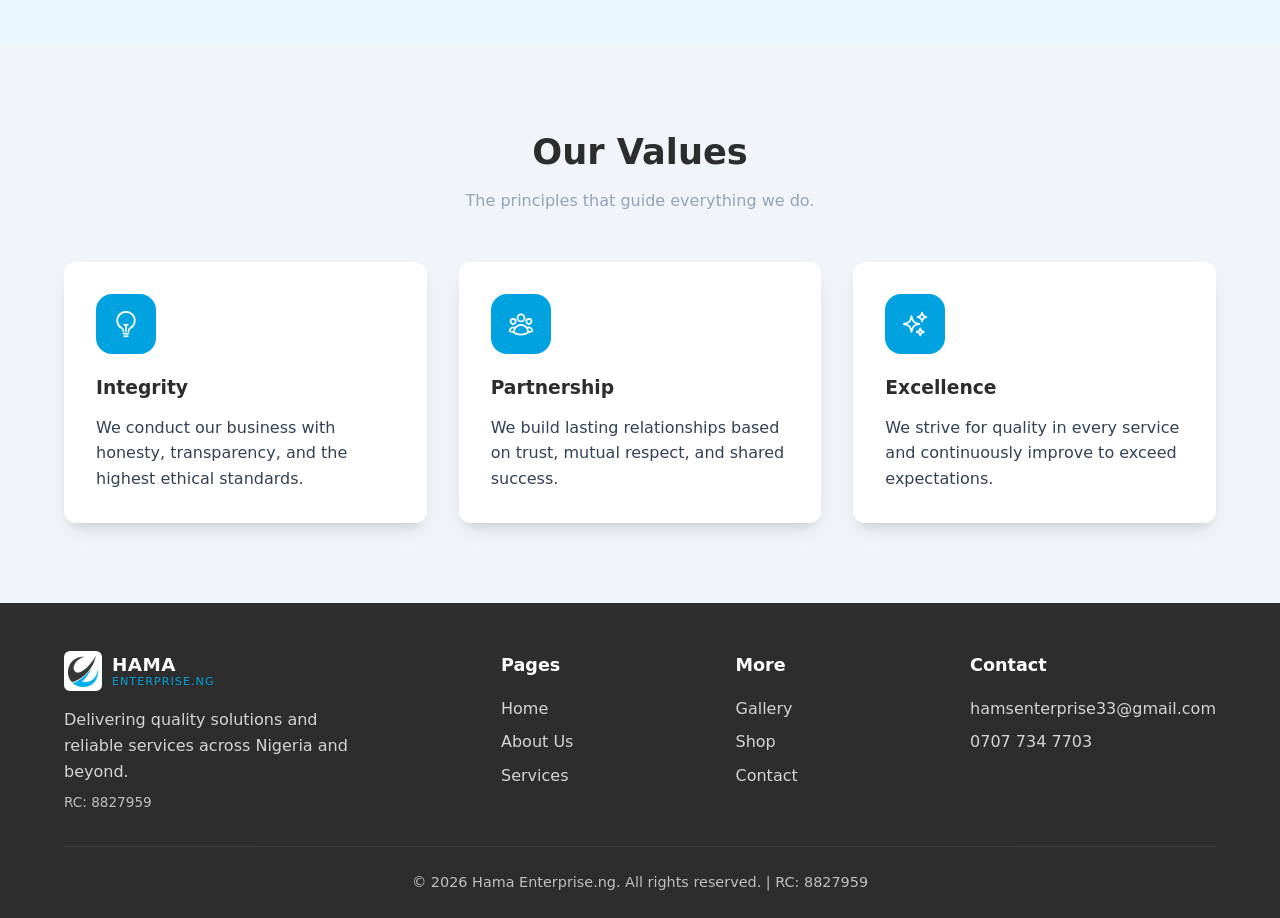
==== commit e95d8114: "About: 2 founders + 4 sector heads carousel; replace logo with admin-managed promo video" ====
--- a/about.html
+++ b/about.html
@@ -43,17 +43,30 @@
       <div class="about-grid">
         <div class="about-content">
           <h2>Our Story</h2>
-          <p>Hama Enterprise.ng was established with a clear vision: to deliver reliable, high-quality services that support businesses and communities across Nigeria.</p>
-          <p>Registered under RC: 8827959, we operate with full corporate compliance and a strong commitment to professionalism in everything we do.</p>
+          <p>Hama Enterprise.ng was founded by <strong>two people</strong> in <strong>2025</strong> (RC: 8827959) with a clear vision: to deliver reliable, high-quality services that support businesses and communities across Nigeria.</p>
+          <p>We operate across four main sectors — Construction, Information Technology, Logistics, and Product Sales — with dedicated heads leading each area.</p>
           <p>Our team combines experience, innovation, and a deep understanding of the local market to create solutions that truly make a difference.</p>
           <div class="stats">
-            <div class="stat"><div class="stat-number">RC</div><div class="stat-label">8827959</div></div>
-            <div class="stat"><div class="stat-number">100%</div><div class="stat-label">Commitment</div></div>
-            <div class="stat"><div class="stat-number">Nigeria</div><div class="stat-label">Based</div></div>
-          </div>
-        </div>
-        <div class="about-image">
-          <img src="logo.png" alt="Hama Enterprise Logo" style="max-width: 280px; border-radius: 12px;" loading="lazy">
+            <div class="stat"><div class="stat-number">2</div><div class="stat-label">Founders</div></div>
+            <div class="stat"><div class="stat-number">4</div><div class="stat-label">Sectors</div></div>
+            <div class="stat"><div class="stat-number">2025</div><div class="stat-label">Founded</div></div>
+          </div>
+        </div>
+
+        <!-- Promo video area — loaded from store admin (About Video) -->
+        <div class="about-video-wrap" id="aboutVideoWrap">
+          <div class="about-video-placeholder" id="aboutVideoPlaceholder">
+            <p>Company promo video</p>
+            <span>Upload from Admin → About Video</span>
+          </div>
+          <video
+            id="aboutPromoVideo"
+            controls
+            playsinline
+            preload="none"
+            loading="lazy"
+            style="display:none;"
+          ></video>
         </div>
       </div>
     </div>
@@ -63,71 +76,99 @@
     <div class="container">
       <div class="section-title">
         <h2>Our Leadership</h2>
-        <p>Meet the executives guiding Hama Enterprise.ng.</p>
+        <p>Two founders and the heads of our four sectors.</p>
       </div>
 
       <div class="exec-carousel" id="execCarousel">
-        <!-- Slide 1: Founder — replace image src when you have the real photo -->
+        <!-- Founder 1 -->
         <div class="exec-slide active">
           <div class="exec-card">
             <div class="exec-photo">
-              <img src="https://images.unsplash.com/photo-1560250097-0b93528c311a?w=400&h=400&fit=crop&crop=faces" alt="Founder" loading="lazy">
-            </div>
-            <div class="exec-info">
-              <h3>Founder &amp; CEO</h3>
-              <p class="exec-role">Founder</p>
-              <p class="exec-bio">Leading Hama Enterprise.ng with a vision for quality, integrity, and growth across Construction, Info Tech, Logistics, and Product Sales.</p>
-            </div>
-          </div>
-        </div>
-
-        <!-- Slide 2: Co-Founder / Executive -->
-        <div class="exec-slide">
-          <div class="exec-card">
-            <div class="exec-photo">
-              <img src="https://images.unsplash.com/photo-1573496359142-b8d87734a5a2?w=400&h=400&fit=crop&crop=faces" alt="Co-Founder" loading="lazy">
-            </div>
-            <div class="exec-info">
-              <h3>Co-Founder</h3>
-              <p class="exec-role">Executive Director</p>
-              <p class="exec-bio">Supporting strategy and operations to ensure every project and service meets the highest standards.</p>
-            </div>
-          </div>
-        </div>
-
-        <!-- Slide 3: Operations -->
-        <div class="exec-slide">
-          <div class="exec-card">
-            <div class="exec-photo">
-              <img src="https://images.unsplash.com/photo-1519085360753-af0119f7cbe7?w=400&h=400&fit=crop&crop=faces" alt="Operations Lead" loading="lazy">
-            </div>
-            <div class="exec-info">
-              <h3>Head of Operations</h3>
-              <p class="exec-role">Operations</p>
-              <p class="exec-bio">Overseeing day-to-day delivery across our four sectors and keeping clients at the centre of everything we do.</p>
-            </div>
-          </div>
-        </div>
-
-        <!-- Slide 4: Technical / IT -->
-        <div class="exec-slide">
-          <div class="exec-card">
-            <div class="exec-photo">
-              <img src="https://images.unsplash.com/photo-1507003211169-0a1dd7228f2d?w=400&h=400&fit=crop&crop=faces" alt="Technical Lead" loading="lazy">
-            </div>
-            <div class="exec-info">
-              <h3>Technical Lead</h3>
-              <p class="exec-role">Info Tech</p>
-              <p class="exec-bio">Driving technology solutions and systems that keep our services efficient and future-ready.</p>
+              <img src="https://images.unsplash.com/photo-1560250097-0b93528c311a?w=400&h=400&fit=crop&crop=faces" alt="Founder 1" loading="lazy">
+            </div>
+            <div class="exec-info">
+              <h3>Founder</h3>
+              <p class="exec-role">Co-Founder</p>
+              <p class="exec-bio">One of the two founders of Hama Enterprise.ng. Guiding the company with a focus on integrity, growth, and quality across all sectors.</p>
+            </div>
+          </div>
+        </div>
+
+        <!-- Founder 2 -->
+        <div class="exec-slide">
+          <div class="exec-card">
+            <div class="exec-photo">
+              <img src="https://images.unsplash.com/photo-1573496359142-b8d87734a5a2?w=400&h=400&fit=crop&crop=faces" alt="Founder 2" loading="lazy">
+            </div>
+            <div class="exec-info">
+              <h3>Founder</h3>
+              <p class="exec-role">Co-Founder</p>
+              <p class="exec-bio">Co-founder of Hama Enterprise.ng. Working alongside the leadership team to build lasting partnerships and deliver excellent service.</p>
+            </div>
+          </div>
+        </div>
+
+        <!-- Head of Construction -->
+        <div class="exec-slide">
+          <div class="exec-card">
+            <div class="exec-photo">
+              <img src="https://images.unsplash.com/photo-1519085360753-af0119f7cbe7?w=400&h=400&fit=crop&crop=faces" alt="Head of Construction" loading="lazy">
+            </div>
+            <div class="exec-info">
+              <h3>Head of Construction</h3>
+              <p class="exec-role">Construction Sector</p>
+              <p class="exec-bio">Leads building and development projects, ensuring quality, safety, and timely delivery for every client.</p>
+            </div>
+          </div>
+        </div>
+
+        <!-- Head of Info Tech -->
+        <div class="exec-slide">
+          <div class="exec-card">
+            <div class="exec-photo">
+              <img src="https://images.unsplash.com/photo-1507003211169-0a1dd7228f2d?w=400&h=400&fit=crop&crop=faces" alt="Head of Info Tech" loading="lazy">
+            </div>
+            <div class="exec-info">
+              <h3>Head of Info Tech</h3>
+              <p class="exec-role">Information Technology Sector</p>
+              <p class="exec-bio">Drives technology solutions and support that keep operations efficient and clients connected.</p>
+            </div>
+          </div>
+        </div>
+
+        <!-- Head of Logistics -->
+        <div class="exec-slide">
+          <div class="exec-card">
+            <div class="exec-photo">
+              <img src="https://images.unsplash.com/photo-1472099645785-5658abf4ff4e?w=400&h=400&fit=crop&crop=faces" alt="Head of Logistics" loading="lazy">
+            </div>
+            <div class="exec-info">
+              <h3>Head of Logistics</h3>
+              <p class="exec-role">Logistics Sector</p>
+              <p class="exec-bio">Oversees movement of goods with a focus on reliability, speed, and dependable delivery nationwide.</p>
+            </div>
+          </div>
+        </div>
+
+        <!-- Head of Product Sales -->
+        <div class="exec-slide">
+          <div class="exec-card">
+            <div class="exec-photo">
+              <img src="https://images.unsplash.com/photo-1580489944761-15a19d654956?w=400&h=400&fit=crop&crop=faces" alt="Head of Product Sales" loading="lazy">
+            </div>
+            <div class="exec-info">
+              <h3>Head of Product Sales</h3>
+              <p class="exec-role">Product Sales Sector</p>
+              <p class="exec-bio">Leads sourcing and supply of quality products to meet the needs of businesses and partners.</p>
             </div>
           </div>
         </div>
       </div>
 
       <div class="exec-controls">
-        <button type="button" class="exec-btn" id="execPrev" aria-label="Previous executive">‹</button>
+        <button type="button" class="exec-btn" id="execPrev" aria-label="Previous">‹</button>
         <div class="exec-dots" id="execDots"></div>
-        <button type="button" class="exec-btn" id="execNext" aria-label="Next executive">›</button>
+        <button type="button" class="exec-btn" id="execNext" aria-label="Next">›</button>
       </div>
     </div>
   </section>
@@ -197,7 +238,7 @@
         const dot = document.createElement('button');
         dot.type = 'button';
         dot.className = 'exec-dot' + (i === 0 ? ' active' : '');
-        dot.setAttribute('aria-label', 'Show executive ' + (i + 1));
+        dot.setAttribute('aria-label', 'Show person ' + (i + 1));
         dot.addEventListener('click', () => goTo(i));
         dotsWrap.appendChild(dot);
       });
@@ -225,6 +266,28 @@
       nextBtn.addEventListener('click', next);
       resetTimer();
     })();
+
+    // Load About promo video from store API (admin-managed)
+    (function () {
+      const API = 'https://hama-enterprise-store.vercel.app/api/about-video';
+      const video = document.getElementById('aboutPromoVideo');
+      const placeholder = document.getElementById('aboutVideoPlaceholder');
+      if (!video) return;
+
+      fetch(API)
+        .then(function (r) { return r.json(); })
+        .then(function (data) {
+          if (data && data.url) {
+            video.src = data.url;
+            if (data.poster) video.poster = data.poster;
+            video.style.display = 'block';
+            if (placeholder) placeholder.style.display = 'none';
+          }
+        })
+        .catch(function () {
+          /* keep placeholder if API unavailable */
+        });
+    })();
   </script>
 </body>
 </html>
--- a/styles.css
+++ b/styles.css
@@ -528,6 +528,126 @@
   align-items: center;
   justify-content: center;
   padding: 2rem;
+}
+
+/* Executives carousel */
+.executives-section {
+  background: #e8f7fc;
+}
+
+.exec-carousel {
+  position: relative;
+  max-width: 720px;
+  margin: 0 auto;
+  min-height: 280px;
+}
+
+.exec-slide {
+  position: absolute;
+  inset: 0;
+  opacity: 0;
+  visibility: hidden;
+  transition: opacity 0.7s ease, visibility 0.7s ease;
+  pointer-events: none;
+}
+
+.exec-slide.active {
+  position: relative;
+  opacity: 1;
+  visibility: visible;
+  pointer-events: auto;
+}
+
+.exec-card {
+  display: flex;
+  align-items: center;
+  gap: 2rem;
+  background: var(--white);
+  border-radius: var(--radius);
+  padding: 2rem;
+  box-shadow: var(--shadow);
+}
+
+.exec-photo {
+  flex-shrink: 0;
+  width: 160px;
+  height: 160px;
+  border-radius: 50%;
+  overflow: hidden;
+  border: 4px solid var(--primary);
+  box-shadow: 0 8px 24px rgba(0, 163, 224, 0.25);
+}
+
+.exec-photo img {
+  width: 100%;
+  height: 100%;
+  object-fit: cover;
+}
+
+.exec-info h3 {
+  color: var(--secondary);
+  font-size: 1.35rem;
+  margin-bottom: 0.25rem;
+}
+
+.exec-role {
+  color: var(--primary);
+  font-weight: 600;
+  font-size: 0.95rem;
+  margin-bottom: 0.75rem;
+}
+
+.exec-bio {
+  color: var(--text);
+  line-height: 1.65;
+  font-size: 0.98rem;
+}
+
+.exec-controls {
+  display: flex;
+  align-items: center;
+  justify-content: center;
+  gap: 1rem;
+  margin-top: 1.75rem;
+}
+
+.exec-btn {
+  width: 42px;
+  height: 42px;
+  border-radius: 50%;
+  border: 2px solid var(--primary);
+  background: var(--white);
+  color: var(--primary);
+  font-size: 1.5rem;
+  line-height: 1;
+  cursor: pointer;
+  transition: background 0.25s, color 0.25s;
+}
+
+.exec-btn:hover {
+  background: var(--primary);
+  color: var(--white);
+}
+
+.exec-dots {
+  display: flex;
+  gap: 0.5rem;
+}
+
+.exec-dot {
+  width: 10px;
+  height: 10px;
+  border-radius: 50%;
+  border: none;
+  background: #cbd5e1;
+  cursor: pointer;
+  padding: 0;
+  transition: background 0.25s, transform 0.25s;
+}
+
+.exec-dot.active {
+  background: var(--primary);
+  transform: scale(1.2);
 }
 
 .service-card {
@@ -838,6 +958,11 @@
   .hero h1 {
     font-size: 2.2rem;
   }
+
+  .exec-card {
+    flex-direction: column;
+    text-align: center;
+  }
 }
 
 @media (max-width: 768px) {
@@ -875,6 +1000,11 @@
   .hero-home {
     min-height: 360px;
   }
+
+  .exec-photo {
+    width: 130px;
+    height: 130px;
+  }
 }
 
 @media (max-width: 500px) {
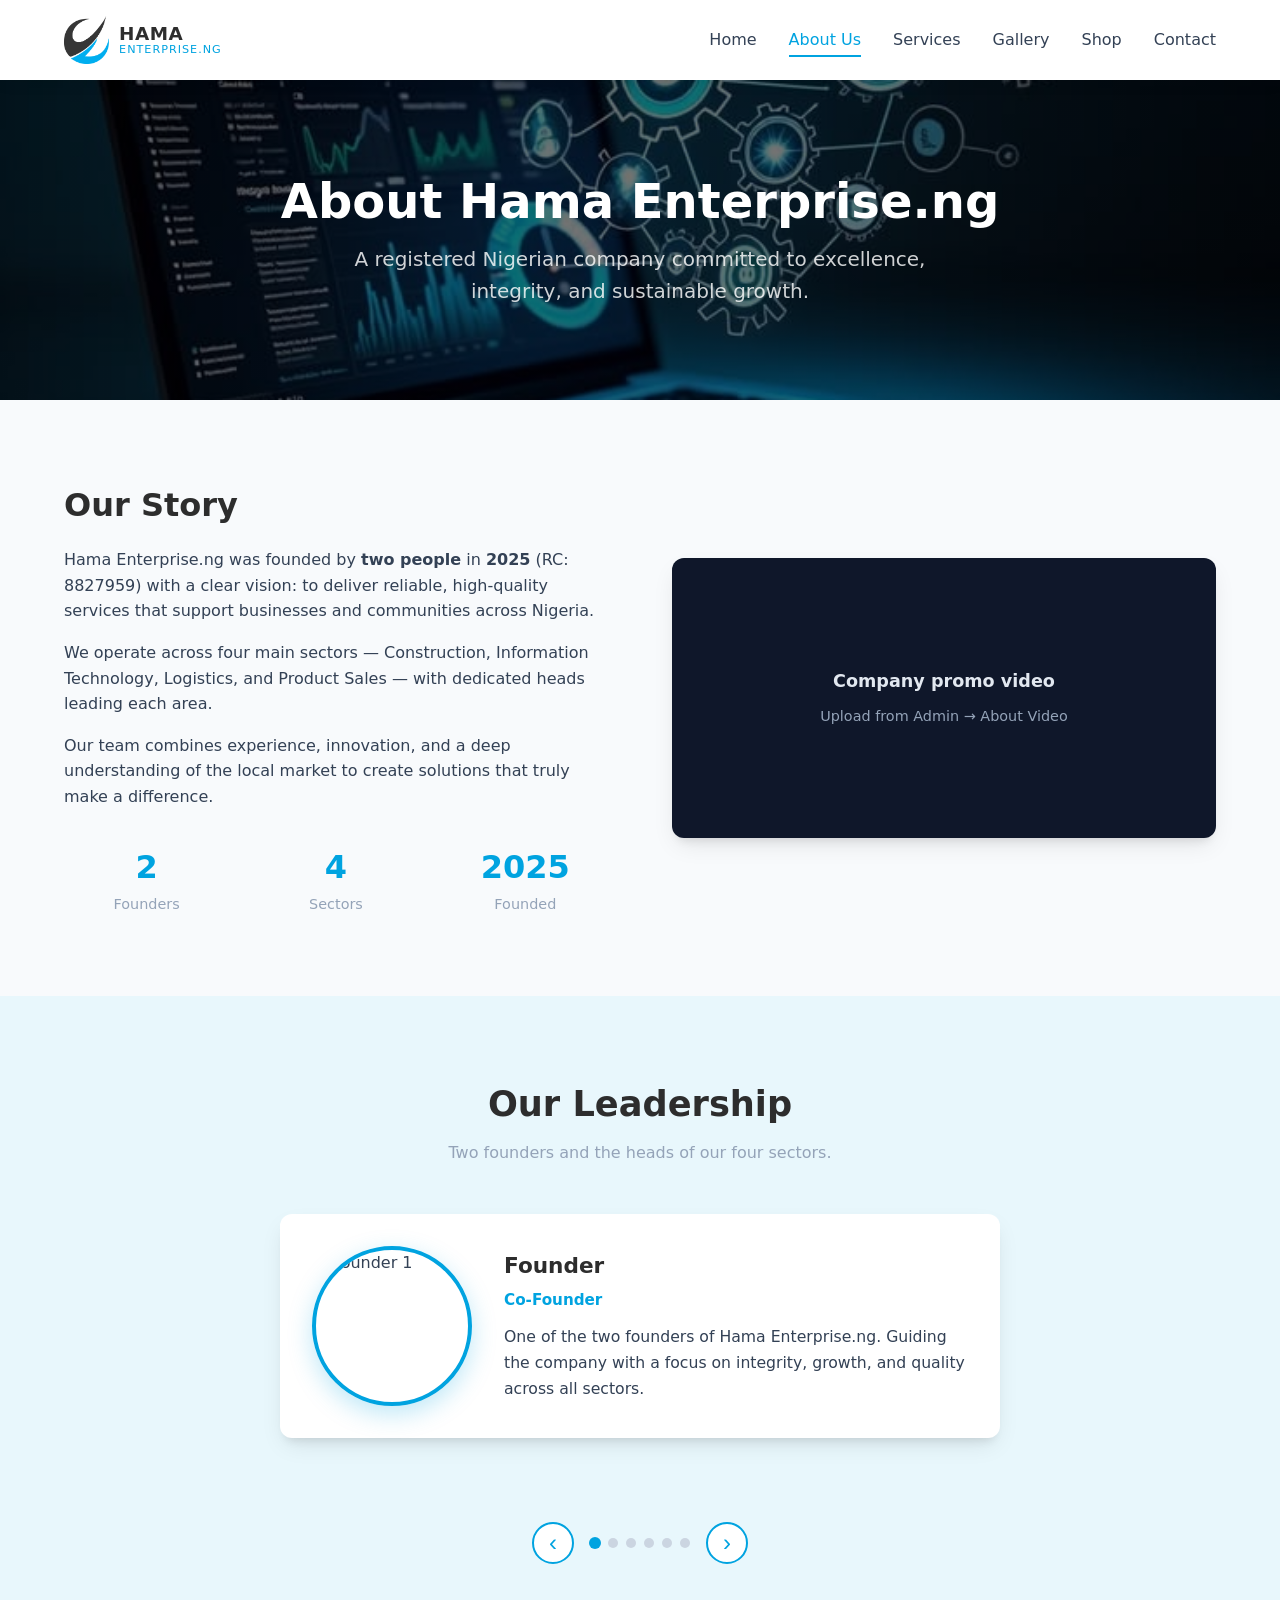
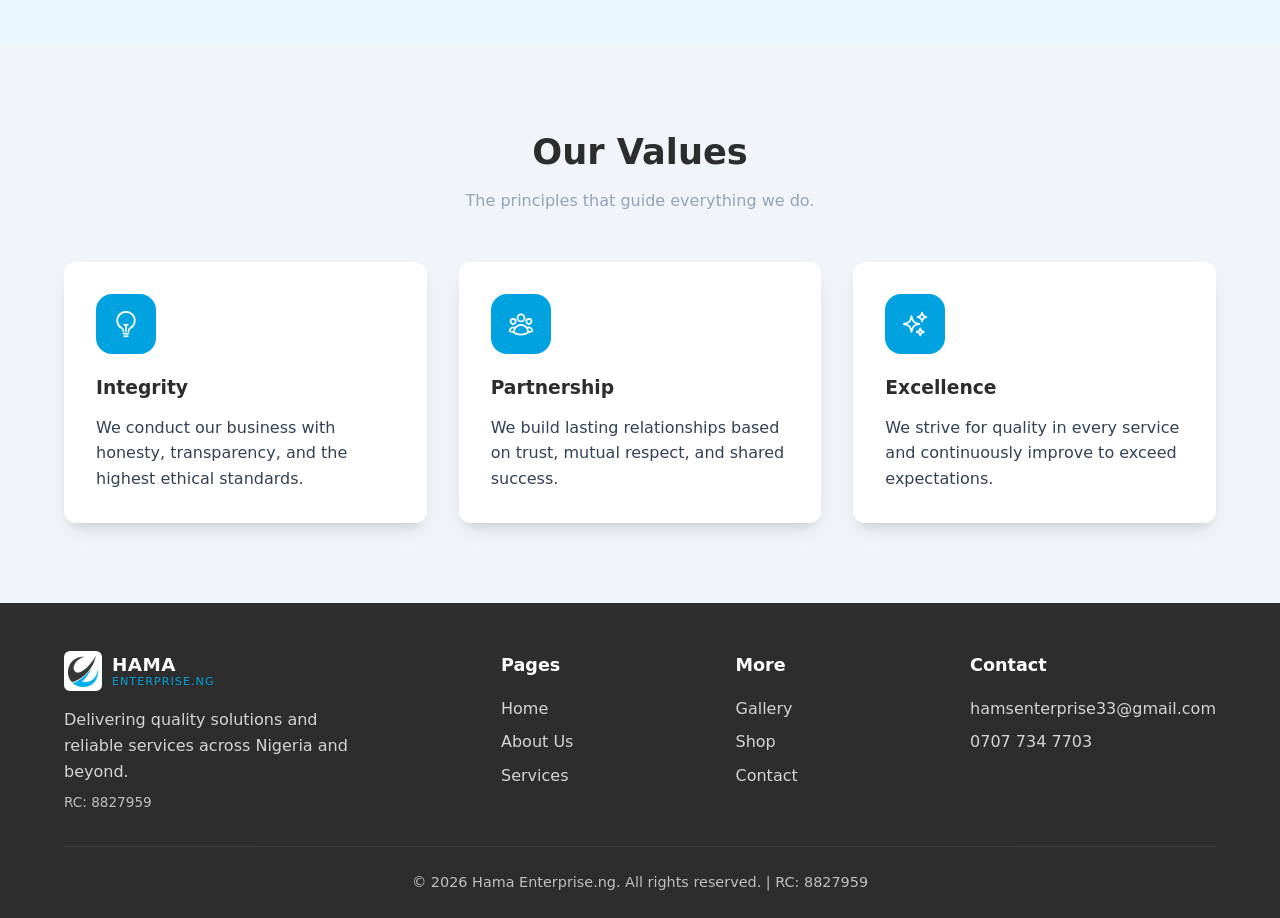
==== commit 4aa12ed2: "About video autoplay on scroll; Home counters for projects, clients, goal % from zero on scroll" ====
--- a/about.html
+++ b/about.html
@@ -53,7 +53,6 @@
           </div>
         </div>
 
-        <!-- Promo video area — loaded from store admin (About Video) -->
         <div class="about-video-wrap" id="aboutVideoWrap">
           <div class="about-video-placeholder" id="aboutVideoPlaceholder">
             <p>Company promo video</p>
@@ -63,8 +62,8 @@
             id="aboutPromoVideo"
             controls
             playsinline
-            preload="none"
-            loading="lazy"
+            muted
+            preload="metadata"
             style="display:none;"
           ></video>
         </div>
@@ -80,7 +79,6 @@
       </div>
 
       <div class="exec-carousel" id="execCarousel">
-        <!-- Founder 1 -->
         <div class="exec-slide active">
           <div class="exec-card">
             <div class="exec-photo">
@@ -94,7 +92,6 @@
           </div>
         </div>
 
-        <!-- Founder 2 -->
         <div class="exec-slide">
           <div class="exec-card">
             <div class="exec-photo">
@@ -108,7 +105,6 @@
           </div>
         </div>
 
-        <!-- Head of Construction -->
         <div class="exec-slide">
           <div class="exec-card">
             <div class="exec-photo">
@@ -122,7 +118,6 @@
           </div>
         </div>
 
-        <!-- Head of Info Tech -->
         <div class="exec-slide">
           <div class="exec-card">
             <div class="exec-photo">
@@ -136,7 +131,6 @@
           </div>
         </div>
 
-        <!-- Head of Logistics -->
         <div class="exec-slide">
           <div class="exec-card">
             <div class="exec-photo">
@@ -150,7 +144,6 @@
           </div>
         </div>
 
-        <!-- Head of Product Sales -->
         <div class="exec-slide">
           <div class="exec-card">
             <div class="exec-photo">
@@ -223,7 +216,6 @@
     const nav = document.querySelector('.nav-links');
     toggle.addEventListener('click', () => nav.classList.toggle('open'));
 
-    // Executives fade carousel
     (function () {
       const slides = document.querySelectorAll('.exec-slide');
       const dotsWrap = document.getElementById('execDots');
@@ -267,12 +259,26 @@
       resetTimer();
     })();
 
-    // Load About promo video from store API (admin-managed)
+    // Load video + autoplay when section is scrolled into view
     (function () {
       const API = 'https://hama-enterprise-store.vercel.app/api/about-video';
       const video = document.getElementById('aboutPromoVideo');
       const placeholder = document.getElementById('aboutVideoPlaceholder');
-      if (!video) return;
+      const wrap = document.getElementById('aboutVideoWrap');
+      if (!video || !wrap) return;
+
+      var hasPlayed = false;
+
+      function tryPlay() {
+        if (hasPlayed || !video.src) return;
+        video.muted = true;
+        var p = video.play();
+        if (p && typeof p.then === 'function') {
+          p.then(function () { hasPlayed = true; }).catch(function () {});
+        } else {
+          hasPlayed = true;
+        }
+      }
 
       fetch(API)
         .then(function (r) { return r.json(); })
@@ -282,11 +288,23 @@
             if (data.poster) video.poster = data.poster;
             video.style.display = 'block';
             if (placeholder) placeholder.style.display = 'none';
+
+            if ('IntersectionObserver' in window) {
+              var obs = new IntersectionObserver(function (entries) {
+                entries.forEach(function (entry) {
+                  if (entry.isIntersecting) {
+                    tryPlay();
+                    obs.unobserve(wrap);
+                  }
+                });
+              }, { threshold: 0.4 });
+              obs.observe(wrap);
+            } else {
+              tryPlay();
+            }
           }
         })
-        .catch(function () {
-          /* keep placeholder if API unavailable */
-        });
+        .catch(function () {});
     })();
   </script>
 </body>
--- a/styles.css
+++ b/styles.css
@@ -229,7 +229,6 @@
   margin: 0 auto;
 }
 
-/* Company summary */
 .company-summary {
   background: var(--white);
 }
@@ -292,7 +291,6 @@
   margin-bottom: 0.75rem;
 }
 
-/* Linkable sector cards (Services page) */
 .sector-service-grid {
   display: grid;
   grid-template-columns: repeat(auto-fit, minmax(260px, 1fr));
@@ -364,7 +362,6 @@
   color: var(--primary-dark);
 }
 
-/* Mission Vision Values */
 .mvv-section {
   background: #e8f7fc;
 }
@@ -530,7 +527,43 @@
   padding: 2rem;
 }
 
-/* Executives carousel */
+/* About promo video (admin-managed) */
+.about-video-wrap {
+  border-radius: var(--radius);
+  overflow: hidden;
+  background: #0f172a;
+  box-shadow: var(--shadow);
+  min-height: 280px;
+  display: flex;
+  align-items: center;
+  justify-content: center;
+}
+
+.about-video-wrap video {
+  width: 100%;
+  height: auto;
+  max-height: 400px;
+  display: block;
+  background: #000;
+}
+
+.about-video-placeholder {
+  text-align: center;
+  padding: 3rem 1.5rem;
+  color: #94a3b8;
+}
+
+.about-video-placeholder p {
+  font-size: 1.1rem;
+  font-weight: 600;
+  color: #e2e8f0;
+  margin-bottom: 0.5rem;
+}
+
+.about-video-placeholder span {
+  font-size: 0.9rem;
+}
+
 .executives-section {
   background: #e8f7fc;
 }
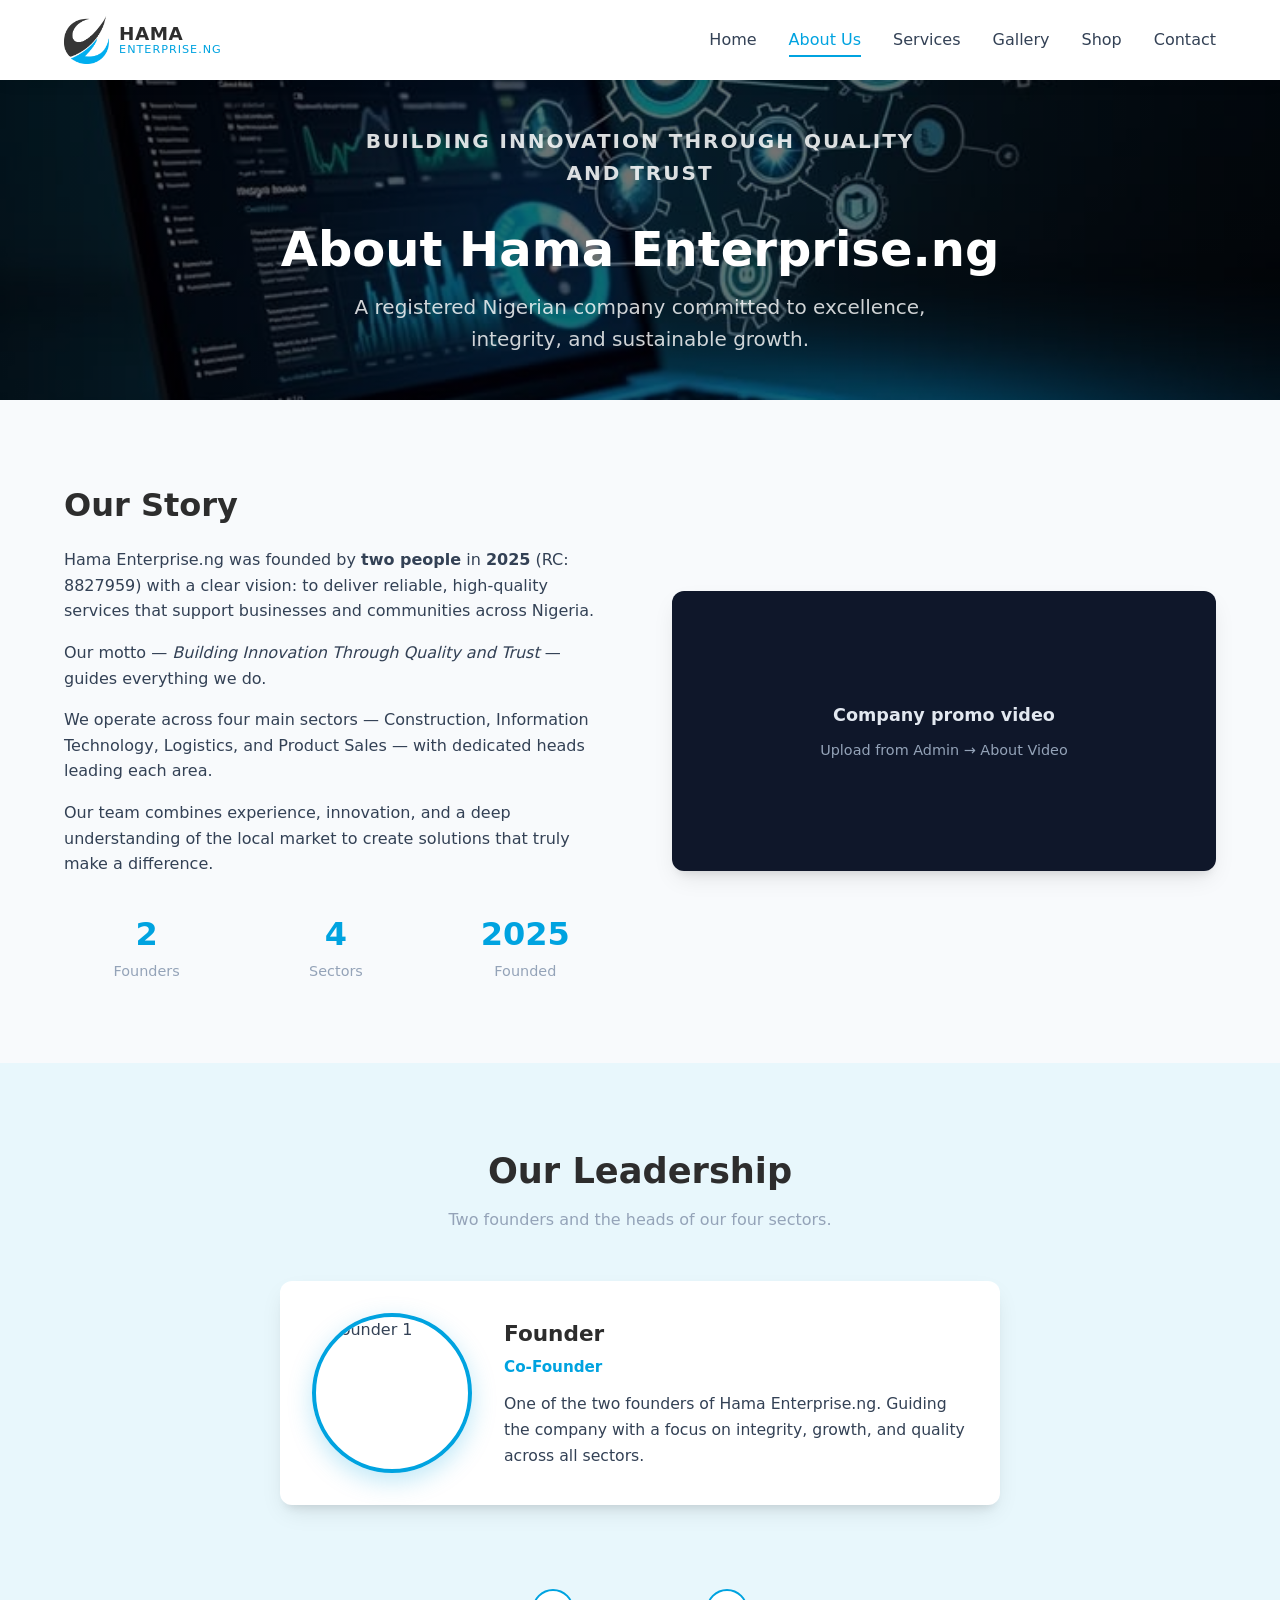
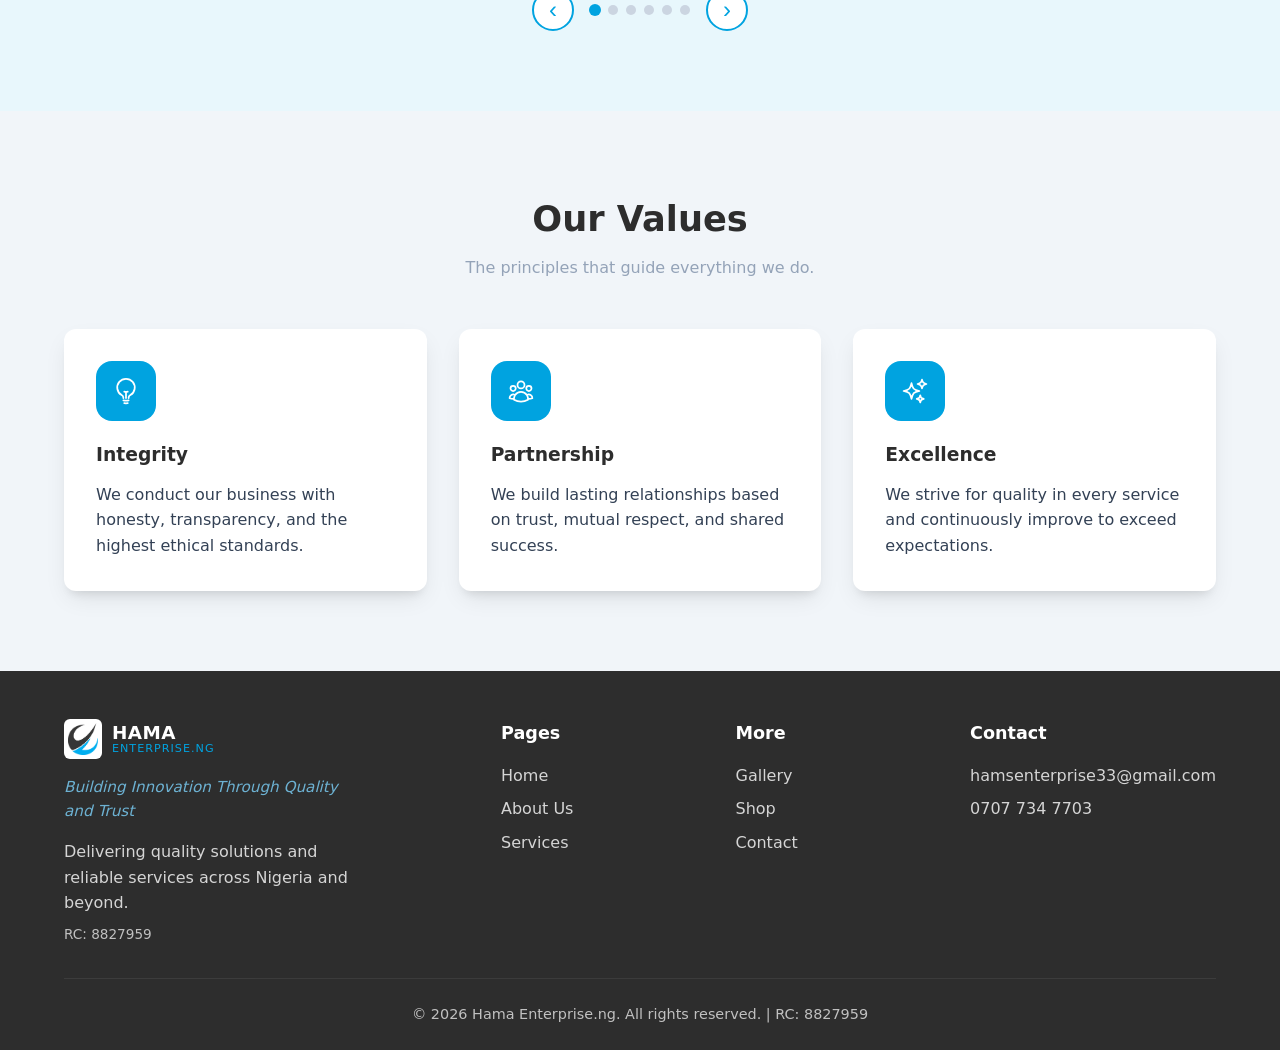
==== commit 5e04f9f5: "Add motto styles and show motto on About and other page footers" ====
--- a/about.html
+++ b/about.html
@@ -6,6 +6,7 @@
   <title>About Us | Hama Enterprise.ng</title>
   <link rel="icon" type="image/png" href="/logo.png">
   <link rel="stylesheet" href="styles.css">
+  <link rel="stylesheet" href="motto.css">
 </head>
 <body>
   <header>
@@ -33,6 +34,7 @@
 
   <section class="hero" style="padding: 0; min-height: 320px; background: linear-gradient(rgba(0,0,0,0.55), rgba(0,0,0,0.55)), url('aboutus.png') center/cover no-repeat; display: flex; align-items: center;">
     <div class="container" style="text-align: center;">
+      <p class="hero-motto">Building Innovation Through Quality and Trust</p>
       <h1 style="color: white; margin-bottom: 0.75rem;">About Hama Enterprise.ng</h1>
       <p style="color: rgba(255,255,255,0.9); max-width: 600px; margin: 0 auto;">A registered Nigerian company committed to excellence, integrity, and sustainable growth.</p>
     </div>
@@ -44,6 +46,7 @@
         <div class="about-content">
           <h2>Our Story</h2>
           <p>Hama Enterprise.ng was founded by <strong>two people</strong> in <strong>2025</strong> (RC: 8827959) with a clear vision: to deliver reliable, high-quality services that support businesses and communities across Nigeria.</p>
+          <p>Our motto — <em>Building Innovation Through Quality and Trust</em> — guides everything we do.</p>
           <p>We operate across four main sectors — Construction, Information Technology, Logistics, and Product Sales — with dedicated heads leading each area.</p>
           <p>Our team combines experience, innovation, and a deep understanding of the local market to create solutions that truly make a difference.</p>
           <div class="stats">
@@ -58,14 +61,7 @@
             <p>Company promo video</p>
             <span>Upload from Admin → About Video</span>
           </div>
-          <video
-            id="aboutPromoVideo"
-            controls
-            playsinline
-            muted
-            preload="metadata"
-            style="display:none;"
-          ></video>
+          <video id="aboutPromoVideo" controls playsinline muted preload="metadata" style="display:none;"></video>
         </div>
       </div>
     </div>
@@ -77,7 +73,6 @@
         <h2>Our Leadership</h2>
         <p>Two founders and the heads of our four sectors.</p>
       </div>
-
       <div class="exec-carousel" id="execCarousel">
         <div class="exec-slide active">
           <div class="exec-card">
@@ -91,7 +86,6 @@
             </div>
           </div>
         </div>
-
         <div class="exec-slide">
           <div class="exec-card">
             <div class="exec-photo">
@@ -104,7 +98,6 @@
             </div>
           </div>
         </div>
-
         <div class="exec-slide">
           <div class="exec-card">
             <div class="exec-photo">
@@ -117,7 +110,6 @@
             </div>
           </div>
         </div>
-
         <div class="exec-slide">
           <div class="exec-card">
             <div class="exec-photo">
@@ -130,7 +122,6 @@
             </div>
           </div>
         </div>
-
         <div class="exec-slide">
           <div class="exec-card">
             <div class="exec-photo">
@@ -143,7 +134,6 @@
             </div>
           </div>
         </div>
-
         <div class="exec-slide">
           <div class="exec-card">
             <div class="exec-photo">
@@ -157,7 +147,6 @@
           </div>
         </div>
       </div>
-
       <div class="exec-controls">
         <button type="button" class="exec-btn" id="execPrev" aria-label="Previous">‹</button>
         <div class="exec-dots" id="execDots"></div>
@@ -200,6 +189,7 @@
             <img src="logo.png" alt="Hama Enterprise.ng" style="height:40px; background:white; border-radius:6px; padding:4px;" loading="lazy">
             <div class="logo-text"><strong style="color:white;">HAMA</strong><span>ENTERPRISE.NG</span></div>
           </a>
+          <p class="footer-motto">Building Innovation Through Quality and Trust</p>
           <p>Delivering quality solutions and reliable services across Nigeria and beyond.</p>
           <p style="margin-top:0.5rem; font-size:0.85rem; opacity:0.7;">RC: 8827959</p>
         </div>
@@ -222,10 +212,8 @@
       const prevBtn = document.getElementById('execPrev');
       const nextBtn = document.getElementById('execNext');
       if (!slides.length) return;
-
       let index = 0;
       let timer;
-
       slides.forEach((_, i) => {
         const dot = document.createElement('button');
         dot.type = 'button';
@@ -234,9 +222,7 @@
         dot.addEventListener('click', () => goTo(i));
         dotsWrap.appendChild(dot);
       });
-
       const dots = dotsWrap.querySelectorAll('.exec-dot');
-
       function goTo(i) {
         slides[index].classList.remove('active');
         dots[index].classList.remove('active');
@@ -245,30 +231,24 @@
         dots[index].classList.add('active');
         resetTimer();
       }
-
       function next() { goTo(index + 1); }
       function prev() { goTo(index - 1); }
-
       function resetTimer() {
         clearInterval(timer);
         timer = setInterval(next, 4500);
       }
-
       prevBtn.addEventListener('click', prev);
       nextBtn.addEventListener('click', next);
       resetTimer();
     })();
 
-    // Load video + autoplay when section is scrolled into view
     (function () {
       const API = 'https://hama-enterprise-store.vercel.app/api/about-video';
       const video = document.getElementById('aboutPromoVideo');
       const placeholder = document.getElementById('aboutVideoPlaceholder');
       const wrap = document.getElementById('aboutVideoWrap');
       if (!video || !wrap) return;
-
       var hasPlayed = false;
-
       function tryPlay() {
         if (hasPlayed || !video.src) return;
         video.muted = true;
@@ -279,32 +259,27 @@
           hasPlayed = true;
         }
       }
-
-      fetch(API)
-        .then(function (r) { return r.json(); })
-        .then(function (data) {
-          if (data && data.url) {
-            video.src = data.url;
-            if (data.poster) video.poster = data.poster;
-            video.style.display = 'block';
-            if (placeholder) placeholder.style.display = 'none';
-
-            if ('IntersectionObserver' in window) {
-              var obs = new IntersectionObserver(function (entries) {
-                entries.forEach(function (entry) {
-                  if (entry.isIntersecting) {
-                    tryPlay();
-                    obs.unobserve(wrap);
-                  }
-                });
-              }, { threshold: 0.4 });
-              obs.observe(wrap);
-            } else {
-              tryPlay();
-            }
+      fetch(API).then(function (r) { return r.json(); }).then(function (data) {
+        if (data && data.url) {
+          video.src = data.url;
+          if (data.poster) video.poster = data.poster;
+          video.style.display = 'block';
+          if (placeholder) placeholder.style.display = 'none';
+          if ('IntersectionObserver' in window) {
+            var obs = new IntersectionObserver(function (entries) {
+              entries.forEach(function (entry) {
+                if (entry.isIntersecting) {
+                  tryPlay();
+                  obs.unobserve(wrap);
+                }
+              });
+            }, { threshold: 0.4 });
+            obs.observe(wrap);
+          } else {
+            tryPlay();
           }
-        })
-        .catch(function () {});
+        }
+      }).catch(function () {});
     })();
   </script>
 </body>
--- a/styles.css
+++ b/styles.css
@@ -250,6 +250,37 @@
   margin-bottom: 0;
 }
 
+.counters-section {
+  background: linear-gradient(135deg, #003d5c 0%, #00a3e0 100%);
+  padding: 4rem 0;
+  color: white;
+}
+
+.counters-grid {
+  display: grid;
+  grid-template-columns: repeat(3, 1fr);
+  gap: 2rem;
+  text-align: center;
+}
+
+.counter-item {
+  padding: 1rem;
+}
+
+.counter-number {
+  font-size: 3rem;
+  font-weight: 800;
+  line-height: 1.1;
+  margin-bottom: 0.5rem;
+  letter-spacing: -0.5px;
+}
+
+.counter-label {
+  font-size: 1rem;
+  opacity: 0.9;
+  font-weight: 500;
+}
+
 .cards {
   display: grid;
   grid-template-columns: repeat(auto-fit, minmax(280px, 1fr));
@@ -362,6 +393,89 @@
   color: var(--primary-dark);
 }
 
+/* FAQ accordion */
+.faq-section {
+  background: var(--white);
+}
+
+.faq-list {
+  max-width: 760px;
+  margin: 0 auto;
+  display: flex;
+  flex-direction: column;
+  gap: 0.75rem;
+}
+
+.faq-item {
+  border: 1px solid #e2e8f0;
+  border-radius: var(--radius);
+  overflow: hidden;
+  background: var(--light);
+  transition: box-shadow 0.25s;
+}
+
+.faq-item.open {
+  box-shadow: var(--shadow);
+  border-color: var(--primary);
+}
+
+.faq-question {
+  width: 100%;
+  display: flex;
+  align-items: center;
+  justify-content: space-between;
+  gap: 1rem;
+  padding: 1.1rem 1.25rem;
+  background: none;
+  border: none;
+  cursor: pointer;
+  text-align: left;
+  font-family: inherit;
+  font-size: 1.05rem;
+  font-weight: 600;
+  color: var(--secondary);
+}
+
+.faq-question:hover {
+  color: var(--primary);
+}
+
+.faq-icon {
+  width: 20px;
+  height: 20px;
+  flex-shrink: 0;
+  color: var(--primary);
+  transition: transform 0.3s;
+}
+
+.faq-item.open .faq-icon {
+  transform: rotate(180deg);
+}
+
+.faq-answer {
+  max-height: 0;
+  overflow: hidden;
+  transition: max-height 0.35s ease, padding 0.35s ease;
+  padding: 0 1.25rem;
+}
+
+.faq-item.open .faq-answer {
+  max-height: 280px;
+  padding: 0 1.25rem 1.15rem;
+}
+
+.faq-answer p {
+  color: var(--text);
+  line-height: 1.65;
+  font-size: 0.98rem;
+}
+
+.faq-answer a {
+  color: var(--primary);
+  font-weight: 600;
+  text-decoration: underline;
+}
+
 .mvv-section {
   background: #e8f7fc;
 }
@@ -527,7 +641,6 @@
   padding: 2rem;
 }
 
-/* About promo video (admin-managed) */
 .about-video-wrap {
   border-radius: var(--radius);
   overflow: hidden;
@@ -996,6 +1109,15 @@
     flex-direction: column;
     text-align: center;
   }
+
+  .counters-grid {
+    grid-template-columns: 1fr;
+    gap: 2.5rem;
+  }
+
+  .counter-number {
+    font-size: 2.5rem;
+  }
 }
 
 @media (max-width: 768px) {
--- a/motto.css
+++ b/motto.css
@@ -0,0 +1,19 @@
+/* Company motto styles */
+.hero-motto {
+  font-size: 0.95rem;
+  font-weight: 600;
+  letter-spacing: 2px;
+  text-transform: uppercase;
+  opacity: 0.95;
+  margin-bottom: 0.85rem;
+  color: rgba(255, 255, 255, 0.95);
+}
+
+.footer-motto {
+  font-style: italic;
+  opacity: 0.95;
+  margin-top: 0.75rem;
+  margin-bottom: 0.35rem;
+  font-size: 0.95rem;
+  color: #7dd3fc;
+}
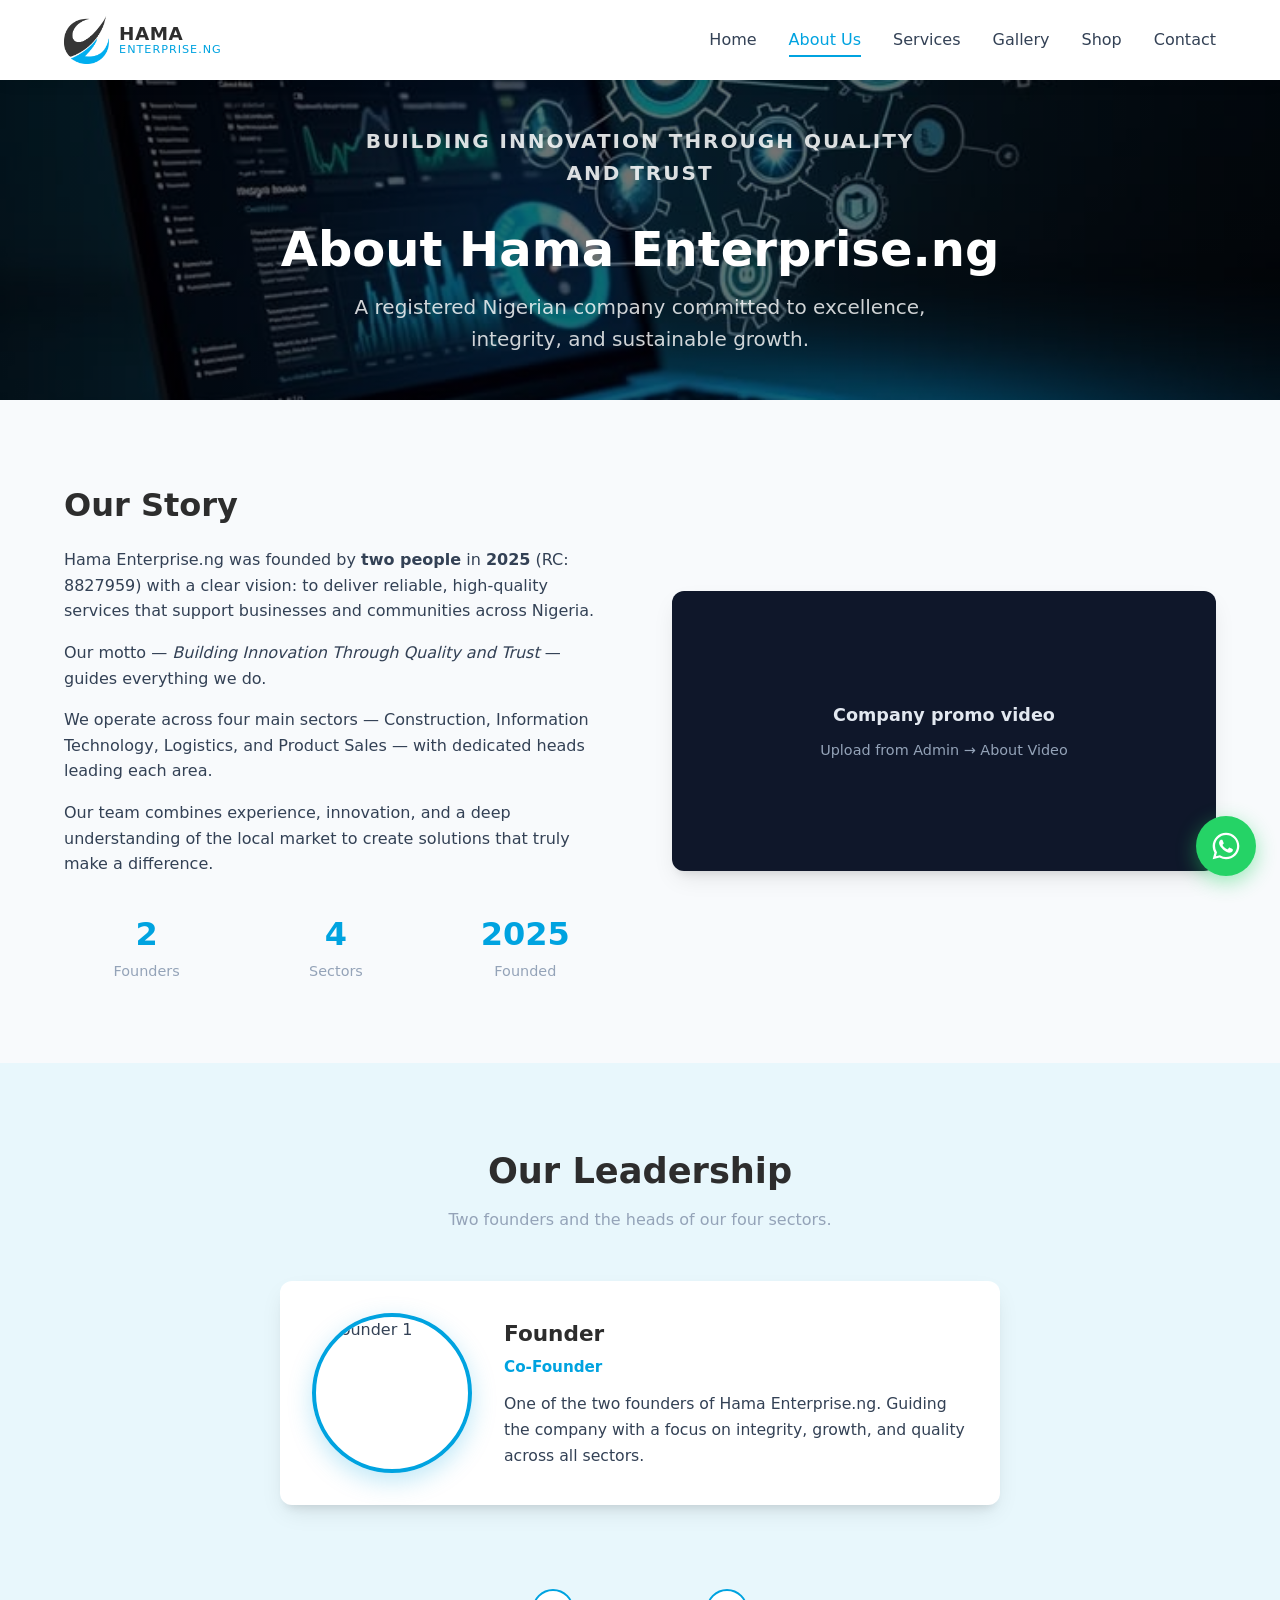
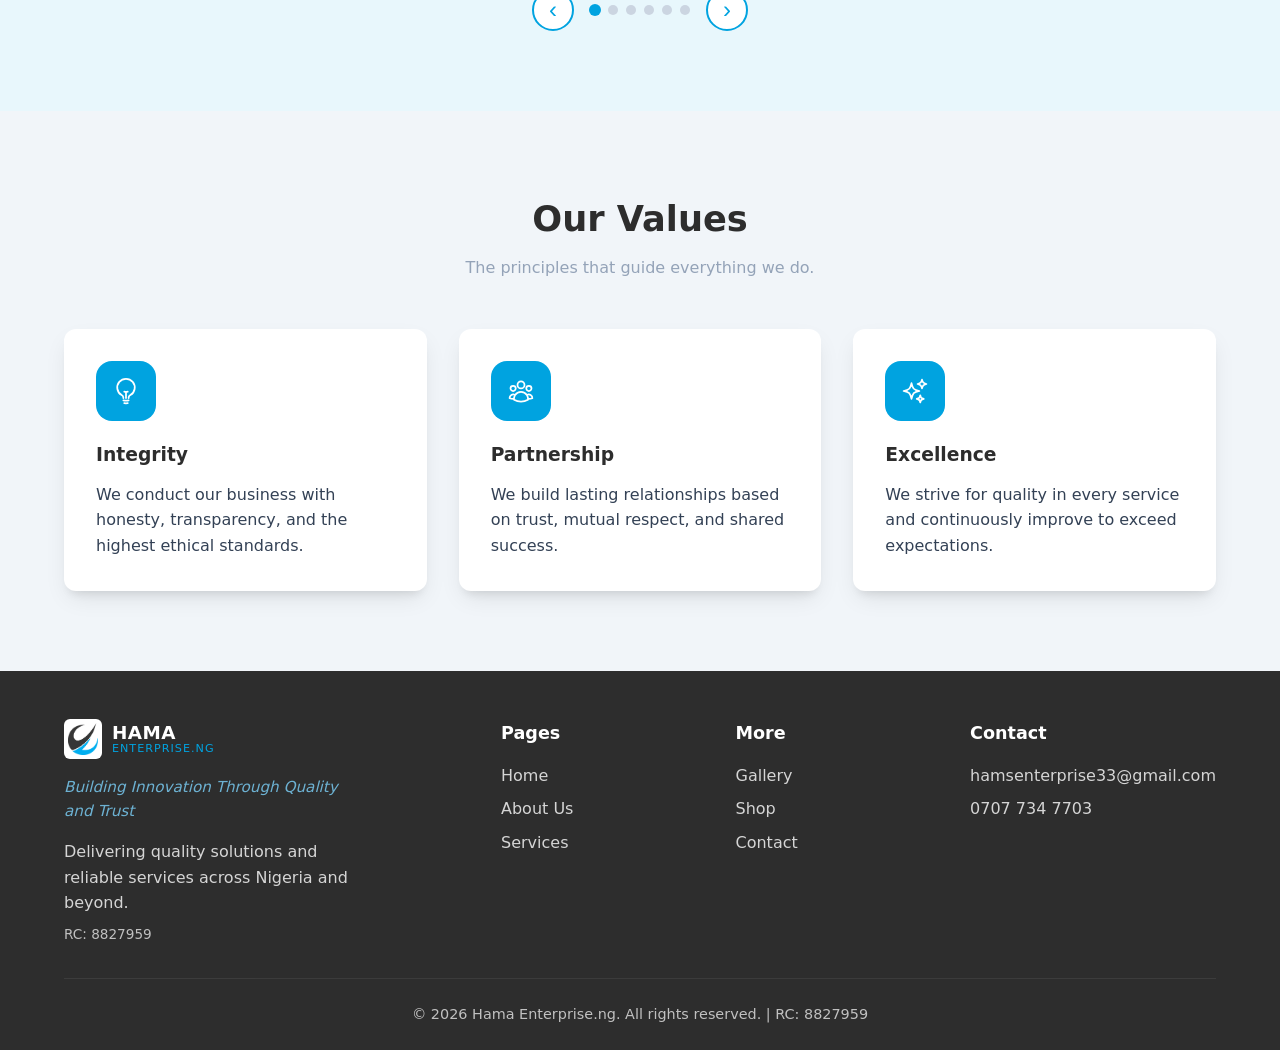
==== commit 842a35ac: "Load WhatsApp float on About page" ====
--- a/about.html
+++ b/about.html
@@ -282,5 +282,6 @@
       }).catch(function () {});
     })();
   </script>
+  <script src="whatsapp.js"></script>
 </body>
 </html>
--- a/motto.css
+++ b/motto.css
@@ -17,3 +17,47 @@
   font-size: 0.95rem;
   color: #7dd3fc;
 }
+
+/* Floating WhatsApp button */
+.whatsapp-float {
+  position: fixed;
+  bottom: 24px;
+  right: 24px;
+  z-index: 9998;
+  width: 60px;
+  height: 60px;
+  border-radius: 50%;
+  background: #25d366;
+  color: #fff;
+  display: flex;
+  align-items: center;
+  justify-content: center;
+  box-shadow: 0 6px 20px rgba(37, 211, 102, 0.45);
+  transition: transform 0.25s, box-shadow 0.25s;
+  text-decoration: none;
+}
+
+.whatsapp-float:hover {
+  transform: scale(1.08);
+  box-shadow: 0 8px 28px rgba(37, 211, 102, 0.55);
+  color: #fff;
+}
+
+.whatsapp-float svg {
+  width: 32px;
+  height: 32px;
+  display: block;
+}
+
+@media (max-width: 500px) {
+  .whatsapp-float {
+    width: 54px;
+    height: 54px;
+    bottom: 18px;
+    right: 18px;
+  }
+  .whatsapp-float svg {
+    width: 28px;
+    height: 28px;
+  }
+}
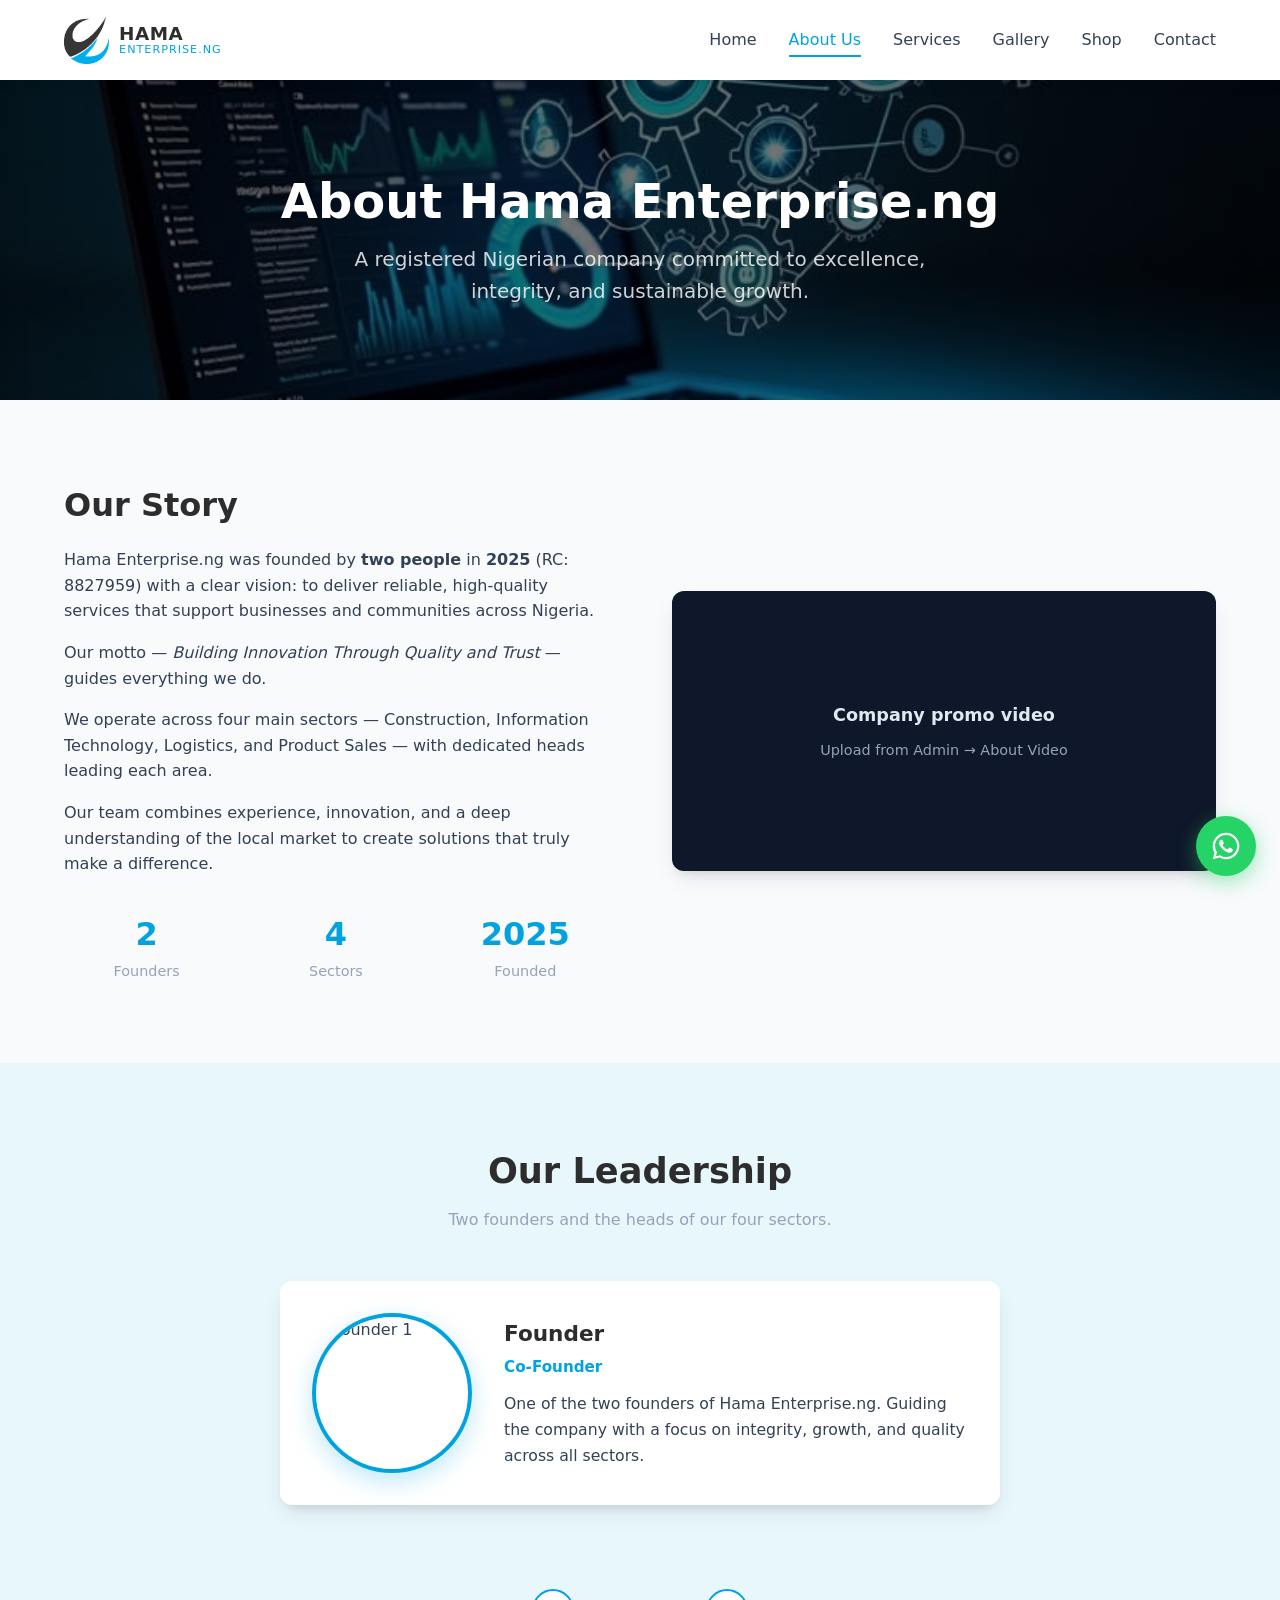
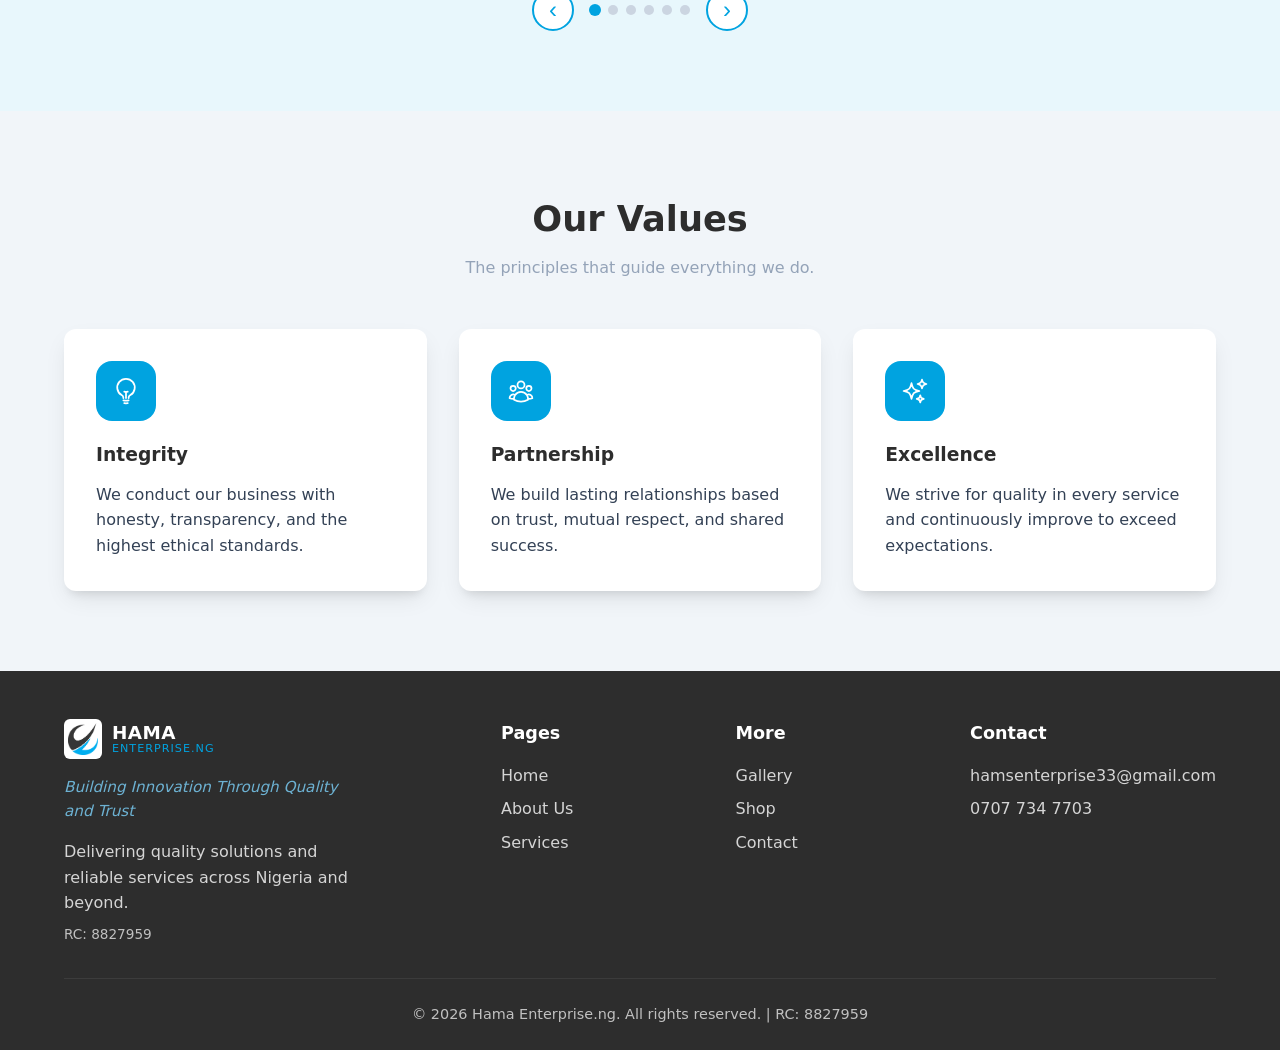
==== commit b3e49328: "Remove motto from about page banner" ====
--- a/about.html
+++ b/about.html
@@ -34,7 +34,6 @@
 
   <section class="hero" style="padding: 0; min-height: 320px; background: linear-gradient(rgba(0,0,0,0.55), rgba(0,0,0,0.55)), url('aboutus.png') center/cover no-repeat; display: flex; align-items: center;">
     <div class="container" style="text-align: center;">
-      <p class="hero-motto">Building Innovation Through Quality and Trust</p>
       <h1 style="color: white; margin-bottom: 0.75rem;">About Hama Enterprise.ng</h1>
       <p style="color: rgba(255,255,255,0.9); max-width: 600px; margin: 0 auto;">A registered Nigerian company committed to excellence, integrity, and sustainable growth.</p>
     </div>
